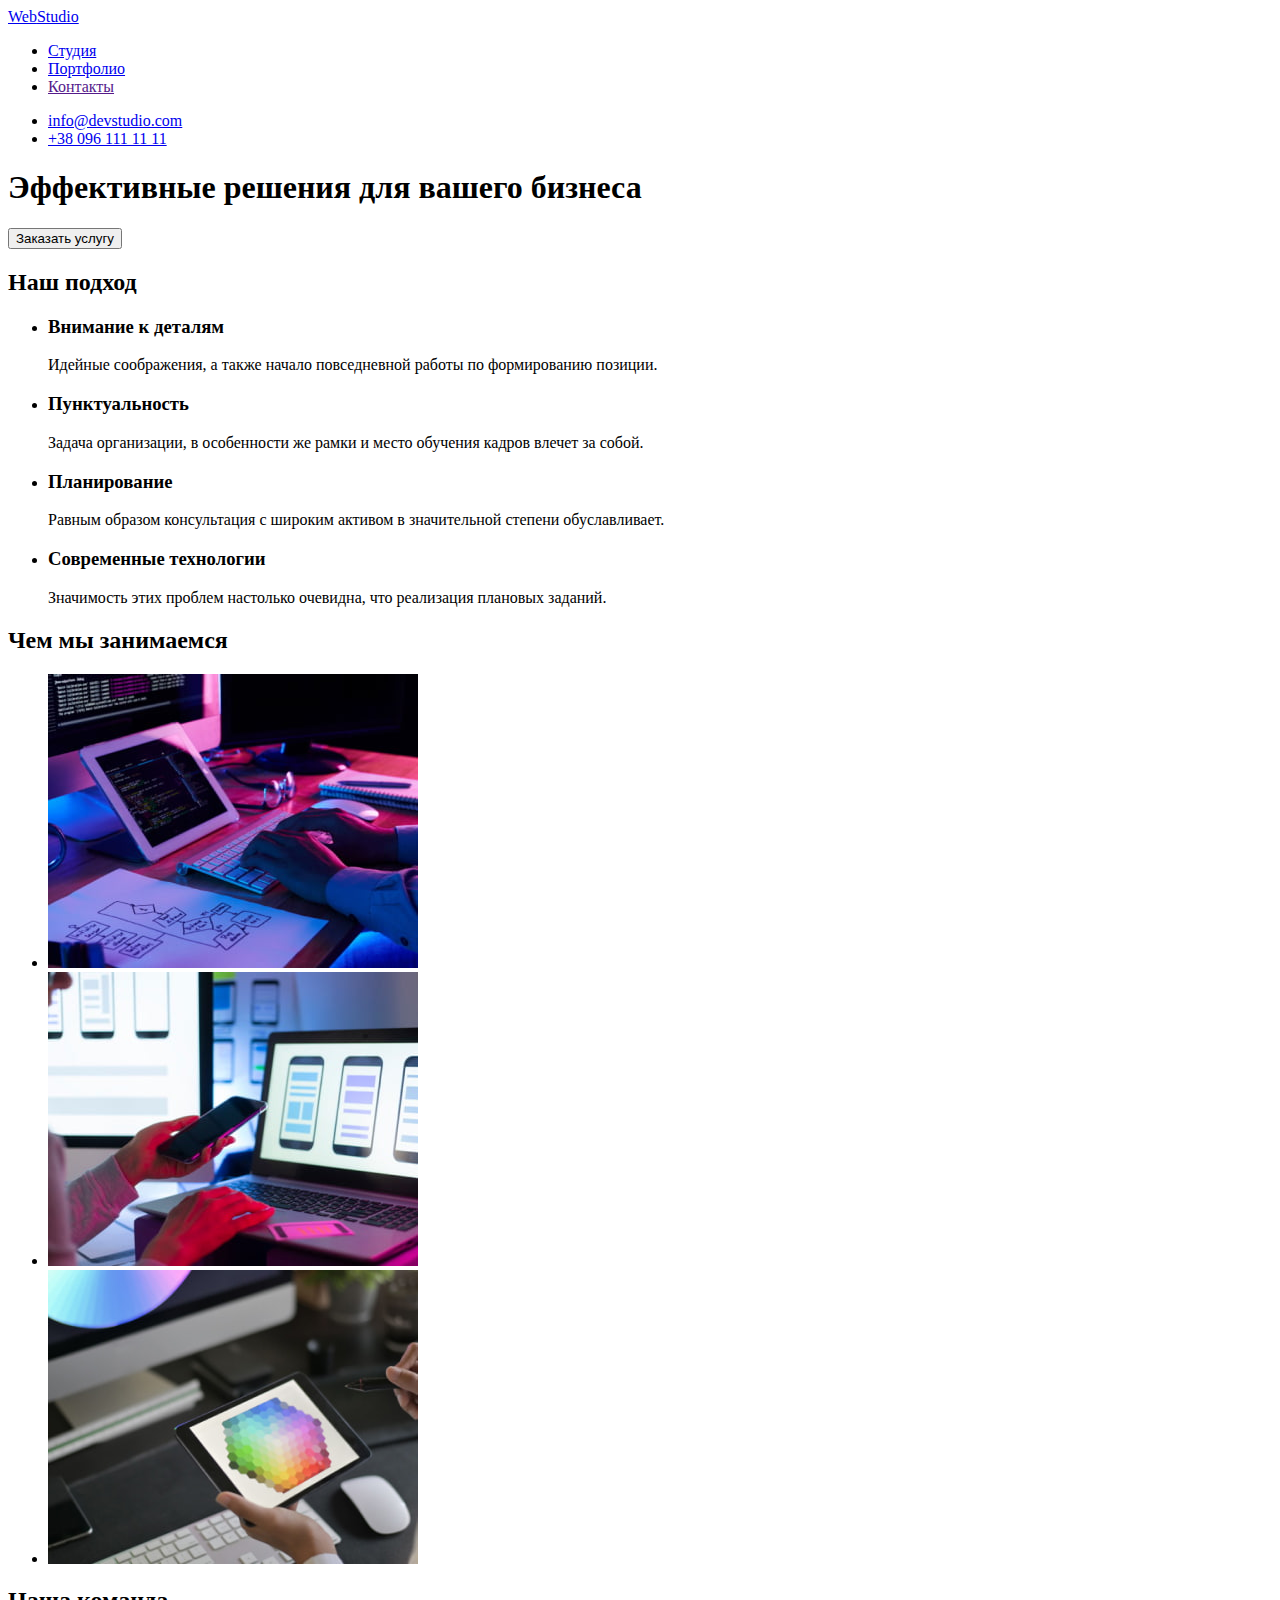
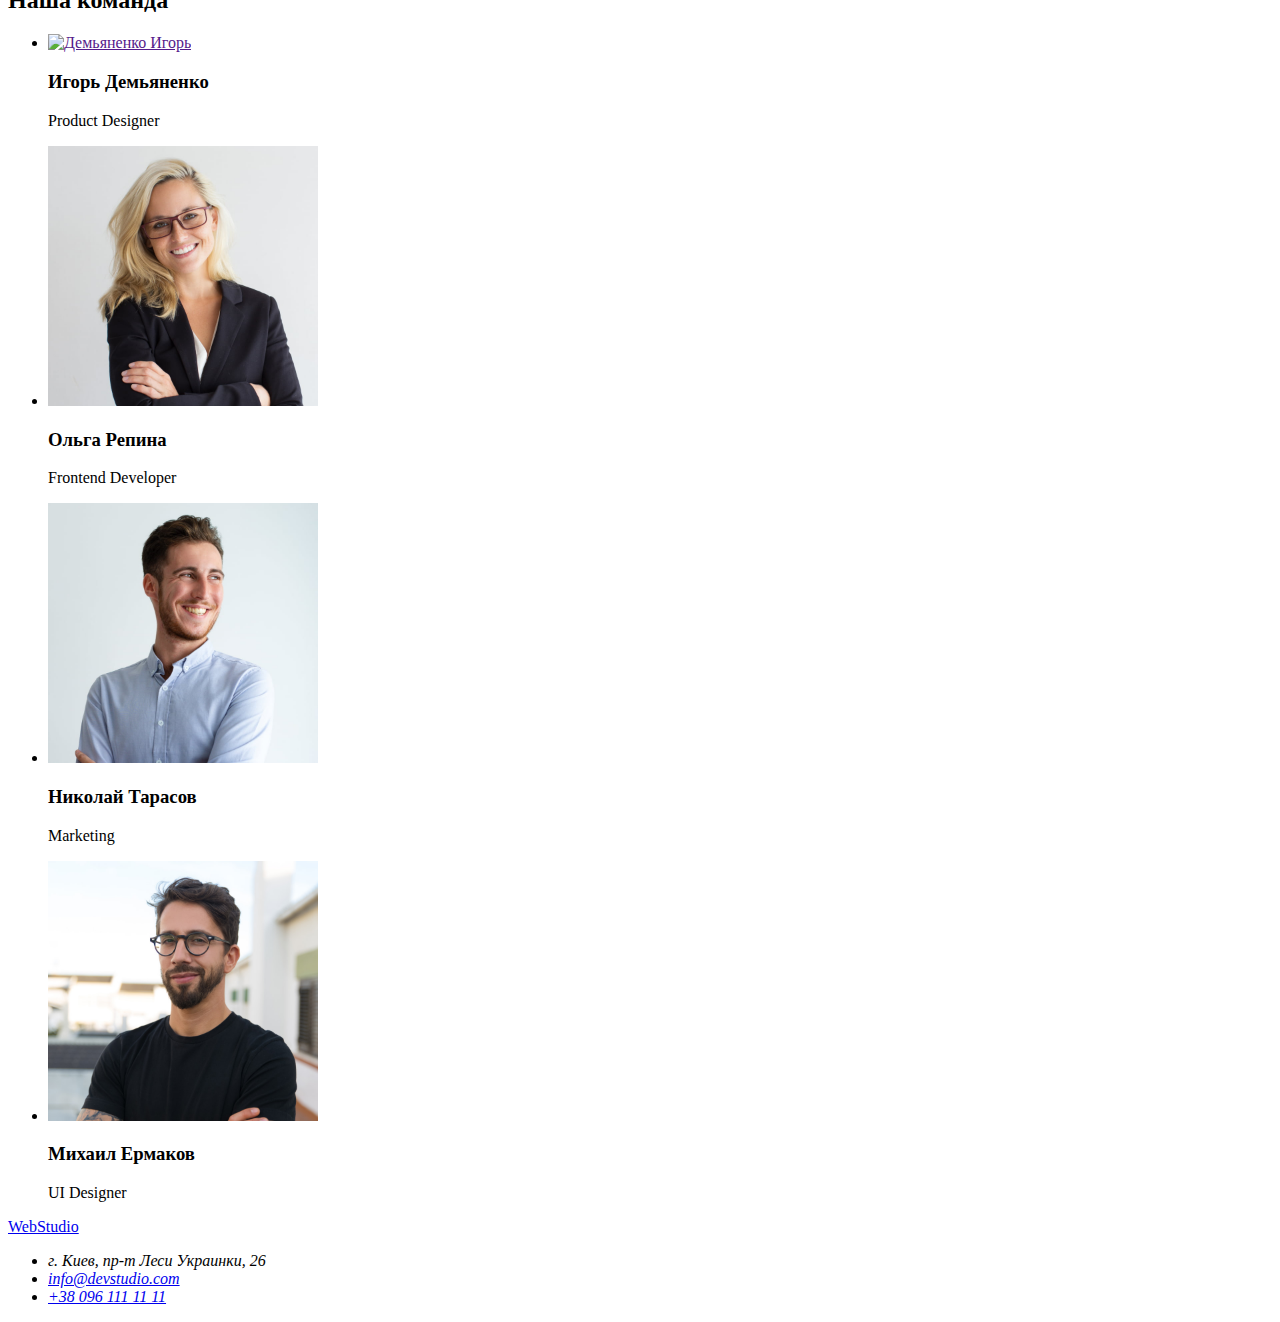
==== index.html @ b4dcca66 "markup portfolio.html" ====
<!DOCTYPE html>
<html lang="ru">

<head>
  <meta charset="UTF-8">
  <meta http-equiv="X-UA-Compatible" content="IE=edge">
  <meta name="viewport" content="width=device-width, initial-scale=1.0">
  <link rel="stylesheet" href="./css/styles.css">
  <link rel="preconnect" href="https://fonts.gstatic.com">
  <link href="https://fonts.googleapis.com/css2?family=Raleway:wght@700&family=Roboto:wght@400;500;700;900&display=swap"
    rel="stylesheet">
  <title>Document</title>
</head>

<body>
  <!-- website header -->
  <header>
    <a class="logo" href="./index.html"><span class="accent-logo-color">Web</span class="main-logo-color">Studio</a>
    <nav class="">
      <ul>
        <li><a href="./index.html">Студия</a></li>
        <li><a href="./portfolio.html">Портфолио</a></li>
        <li><a href="">Контакты</a></li>
      </ul>
    </nav>
    <ul>
      <li><a href="mailto:info@devstudio.com">info@devstudio.com</a></li>
      <li><a href="tel:+380961111111">+38 096 111 11 11</a></li>
    </ul>
  </header>

  <!-- Main content -->
  <main>

    <!-- Hero section -->
    <section>
      <h1>Эффективные решения для вашего бизнеса</h1>
      <button type="button">Заказать услугу</button>
    </section>

    <!-- How we do section -->
    <section>
      <h2>Наш подход</h2>
      <ul>
        <li>
          <h3>Внимание к деталям</h3>
          <p>Идейные соображения, а также начало повседневной работы по формированию позиции.</p>
        </li>
        <li>
          <h3>Пунктуальность</h3>
          <p>Задача организации, в особенности же рамки и место обучения кадров влечет за собой.</p>
        </li>
        <li>
          <h3>Планирование</h3>
          <p>Равным образом консультация с широким активом в значительной степени обуславливает.</p>
        </li>
        <li>
          <h3>Современные технологии</h3>
          <p>Значимость этих проблем настолько очевидна, что реализация плановых заданий.</p>
        </li>
      </ul>
    </section>

    <!-- what we do section -->
    <section>
      <h2>Чем мы занимаемся</h2>
      <ul>
        <li><a href=""><img src="./images/websites-development.jpg" alt="Разработка сайтов под ключ" width="370" height="294"></a></li>
        <li><a href=""><img src="./images/mobile-applications-development.jpg" alt="Разработка мобильных приложений"
              width="370" height="294"></a></li>
        <li><a href=""><img src="./images/projects-design.jpg" alt="Дизайн проектов" width="370" height="294"></a></li>
      </ul>
    </section>
    
    <!-- Our team section-->
    <section>
      <h2>Наша команда</h2>
      <ul>
        <li>
          <a href=""><img src="./images/team/" alt="Демьяненко Игорь" width="270" height="260"></a>
          <h3>Игорь Демьяненко</h3>
          <p>Product Designer</p>
        </li>
        <li>
          <a href=""><img src="./images/team/olha-repina.jpg" alt="Репина Ольга" width="270" height="260"></a>
          <h3>Ольга Репина</h3>
          <p>Frontend Developer</p>
        </li>
        <li>
          <a href=""><img src="./images/team/nikolay-tarasov.jpg" alt="Николай Тарасов" width="270" height="260"></a>
          <h3>Николай Тарасов</h3>
          <p>Marketing</p>
        </li>
        <li>
          <a href="">
            <img src="./images/team/mikhail-ermakov.jpg" alt="Ермаков Михаил" width="270" height="260">
          </a>
          <h3>Михаил Ермаков</h3>
          <p>UI Designer</p>
        </li>
      </ul>
    </section>
  </main>

  <!-- footer content -->
  <footer>
    <a href="/">WebStudio</a>
    <address>
      <ul>
        <li>г. Киев, пр-т Леси Украинки, 26</li>
        <li><a href="mailto:info@devstudio.com">info@devstudio.com</a></li>
        <li><a href="tel:+380961111111">+38 096 111 11 11</a></li>
      </ul>
    </address>
  </footer>

</body>

</html>
---- css/styles.css ----
/* 
пример хорошего цсс
.selector,
.selector-secondary,
.selector[type="text"] {
  padding: 15px;
  margin: 0 0 15px;
  background-color: rgba(0,0,0,.5);
  box-shadow: 0 1px 2px #ccc, inset 0 1px 0 #fff;
}
*/

/* 
Объявления логически связанных свойств должны быть сгруппированы в следующем порядке:

1. Позиционирование
2. Блочная модель
3. Типографика
4. Отображение
 */

:root {
  --primary-text-color: #212121;
  --hover-text-color: #2196f3;
  --hover-btn-color: #188ce8;
  --alternate-color: #ffffff;
  --contacts-header-color: #757575;
  --contacts-footer-color: rgba(255, 255, 255, 0.6);
  --filter-btn-color: #f5f4fa;
}
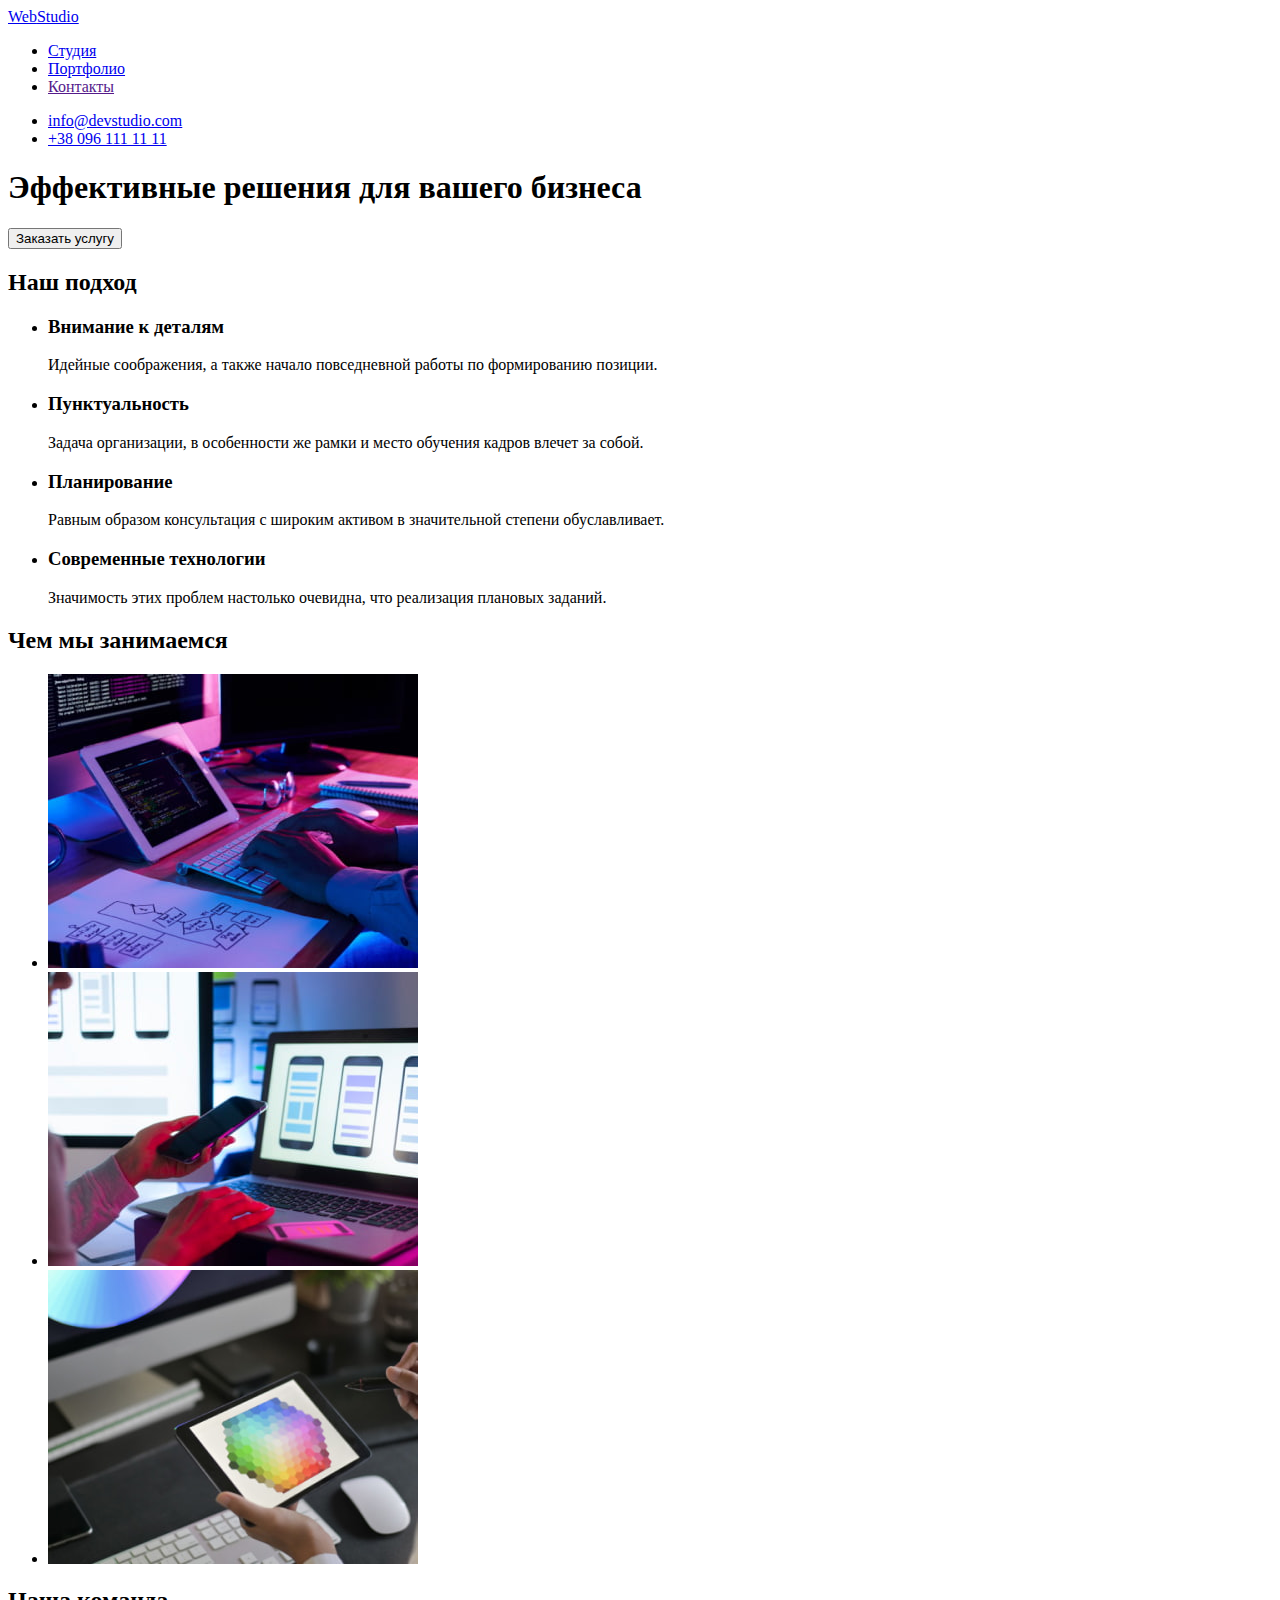
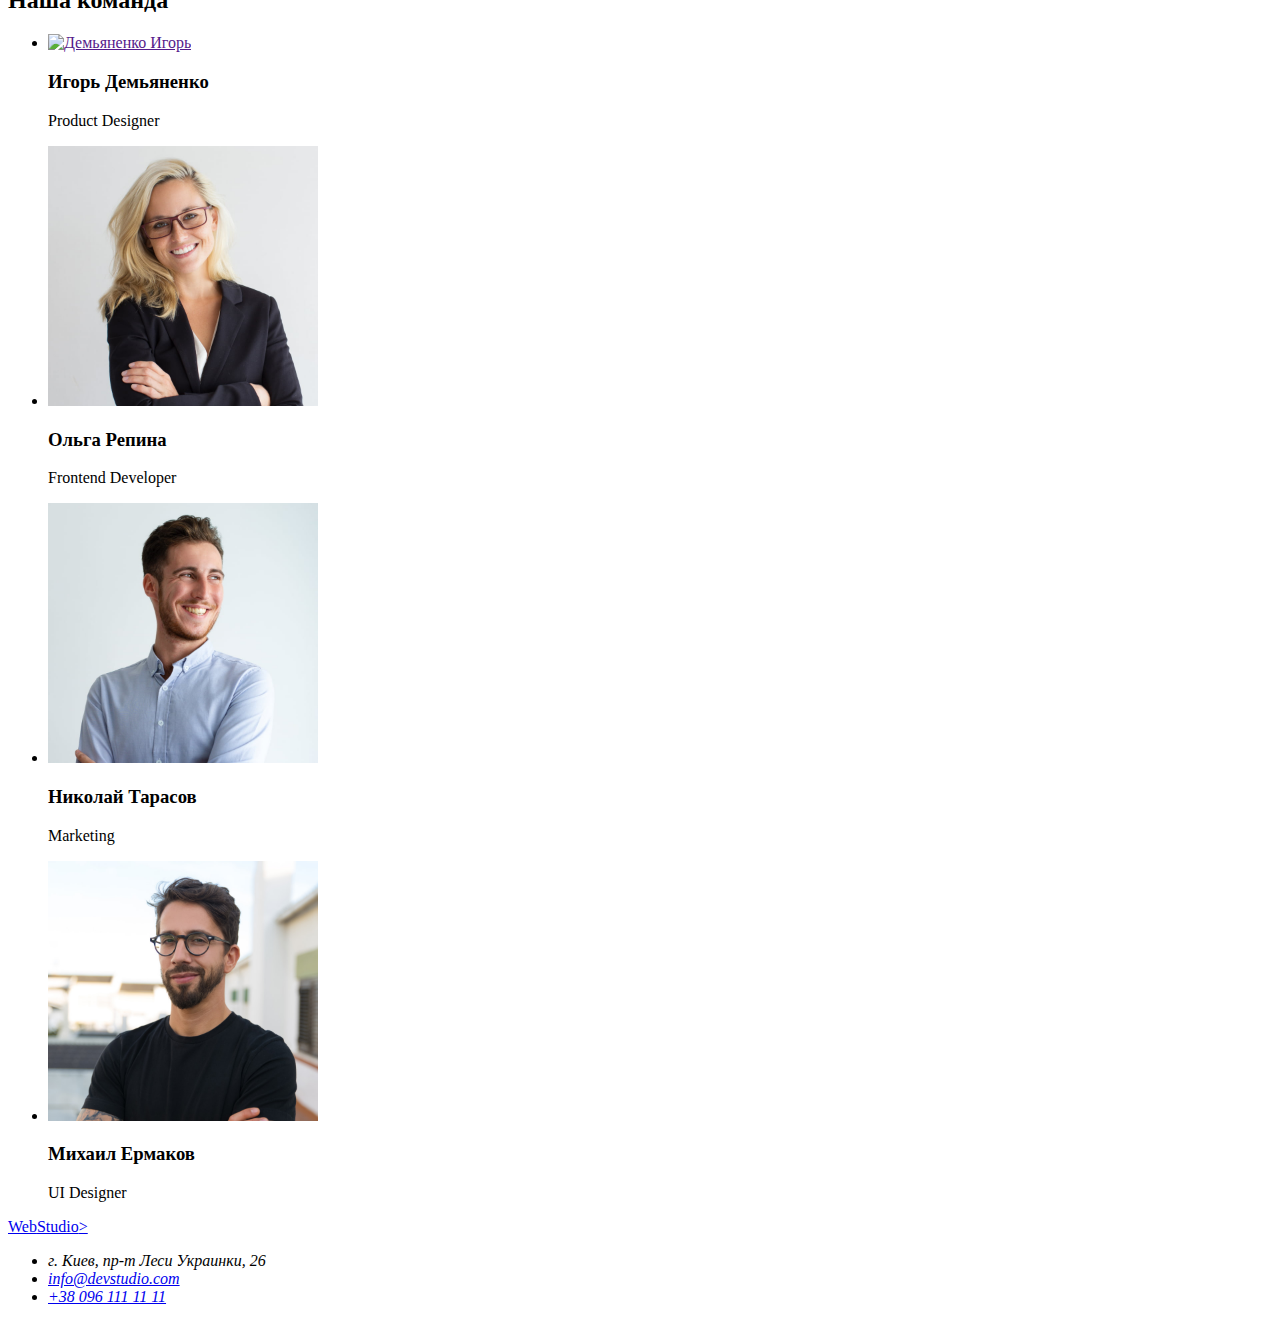
==== commit 167e21e7: "markup classes and create variables in styles.css" ====
--- a/index.html
+++ b/index.html
@@ -14,102 +14,124 @@
 
 <body>
   <!-- website header -->
-  <header>
-    <a class="logo" href="./index.html"><span class="accent-logo-color">Web</span class="main-logo-color">Studio</a>
-    <nav class="">
-      <ul>
-        <li><a href="./index.html">Студия</a></li>
-        <li><a href="./portfolio.html">Портфолио</a></li>
-        <li><a href="">Контакты</a></li>
+  <header class="page-header">
+    <a class="logo" href="./index.html"><span class="accent-logo-color">Web</span><span class="main-logo-color">Studio</span></a>
+    <nav class="navigation">
+      <ul class="nav-list">
+        <li class="nav-list-item"><a class="nav-list-link" href="./index.html">Студия</a></li>
+        <li class="nav-list-item"><a class="nav-list-link" href="./portfolio.html">Портфолио</a></li>
+        <li class="nav-list-item"><a class="nav-list-link" href="">Контакты</a></li>
       </ul>
     </nav>
-    <ul>
-      <li><a href="mailto:info@devstudio.com">info@devstudio.com</a></li>
-      <li><a href="tel:+380961111111">+38 096 111 11 11</a></li>
+    <ul class="page-header-contacts-list">
+      <li class="page-header-contacts-item">
+        <a class="page-header-contacts-link" href="mailto:info@devstudio.com">info@devstudio.com</a>
+      </li>
+      <li class="page-header-contacts-item">
+        <a class="page-header-contacts-link" href="tel:+380961111111">+38 096 111 11 11</a>
+      </li>
     </ul>
   </header>
 
   <!-- Main content -->
-  <main>
+  <main class="main-content">
 
     <!-- Hero section -->
-    <section>
-      <h1>Эффективные решения для вашего бизнеса</h1>
-      <button type="button">Заказать услугу</button>
+    <section class="hero-section">
+      <h1 class="hero-title">Эффективные решения для вашего бизнеса</h1>
+      <button class="hero-modal-btn" type="button">Заказать услугу</button>
     </section>
 
     <!-- How we do section -->
-    <section>
-      <h2>Наш подход</h2>
-      <ul>
-        <li>
-          <h3>Внимание к деталям</h3>
-          <p>Идейные соображения, а также начало повседневной работы по формированию позиции.</p>
+    <section class="benefits">
+      <h2 class="benefits-title">Наш подход</h2>
+      <ul class="benefits-list">
+        <li class="benefits-list-item">
+          <h3 class="benefits-list-item-title">Внимание к деталям</h3>
+          <p class="benefits-list-item-description">Идейные соображения, а также начало повседневной работы по формированию позиции.</p>
         </li>
-        <li>
-          <h3>Пунктуальность</h3>
-          <p>Задача организации, в особенности же рамки и место обучения кадров влечет за собой.</p>
+        <li class="benefits-list-item">
+          <h3 class="benefits-list-item-title">Пунктуальность</h3>
+          <p class="benefits-list-item-description">Задача организации, в особенности же рамки и место обучения кадров влечет за собой.</p>
         </li>
-        <li>
-          <h3>Планирование</h3>
-          <p>Равным образом консультация с широким активом в значительной степени обуславливает.</p>
+        <li class="benefits-list-item">
+          <h3 class="benefits-list-item-title">Планирование</h3>
+          <p class="benefits-list-item-description">Равным образом консультация с широким активом в значительной степени обуславливает.</p>
         </li>
-        <li>
-          <h3>Современные технологии</h3>
-          <p>Значимость этих проблем настолько очевидна, что реализация плановых заданий.</p>
+        <li class="benefits-list-item">
+          <h3 class="benefits-list-item-title">Современные технологии</h3>
+          <p class="benefits-list-item-description">Значимость этих проблем настолько очевидна, что реализация плановых заданий.</p>
         </li>
       </ul>
     </section>
 
     <!-- what we do section -->
-    <section>
-      <h2>Чем мы занимаемся</h2>
-      <ul>
-        <li><a href=""><img src="./images/websites-development.jpg" alt="Разработка сайтов под ключ" width="370" height="294"></a></li>
-        <li><a href=""><img src="./images/mobile-applications-development.jpg" alt="Разработка мобильных приложений"
-              width="370" height="294"></a></li>
-        <li><a href=""><img src="./images/projects-design.jpg" alt="Дизайн проектов" width="370" height="294"></a></li>
+    <section class="servises-section">
+      <h2 class="sevises-title">Чем мы занимаемся</h2>
+      <ul class="servises-list">
+        <li class="servises-list-item">
+          <a class="servises-list-link" href="">
+            <img class="servises-list-item-img" src="./images/websites-development.jpg" 
+              alt="Разработка сайтов под ключ" width="370" height="294">
+          </a>
+        </li>
+        <li class="servises-list-item">
+          <a class="servises-list-link" href="">
+            <img class="servises-list-item-img" src="./images/mobile-applications-development.jpg" 
+              alt="Разработка мобильных приложений" width="370" height="294">
+          </a>
+        </li>
+        <li class="servises-list-item">
+          <a class="servises-list-link" href="">
+            <img class="servises-list-item-img" src="./images/projects-design.jpg" 
+              alt="Дизайн проектов" width="370" height="294"></a></li>
       </ul>
     </section>
     
     <!-- Our team section-->
-    <section>
-      <h2>Наша команда</h2>
-      <ul>
-        <li>
-          <a href=""><img src="./images/team/" alt="Демьяненко Игорь" width="270" height="260"></a>
-          <h3>Игорь Демьяненко</h3>
-          <p>Product Designer</p>
+    <section class="team-section">
+      <h2 class="team-title">Наша команда</h2>
+      <ul class="team-list">
+        <li class="team-list-item">
+          <a  class="team-list-item-link" href="">
+            <img class="team-list-item-img" src="./images/team/" alt="Демьяненко Игорь" width="270" height="260">
+          </a>
+          <h3 class="team-list-item-name">Игорь Демьяненко</h3>
+          <p class="team-list-item-work-position">Product Designer</p>
         </li>
-        <li>
-          <a href=""><img src="./images/team/olha-repina.jpg" alt="Репина Ольга" width="270" height="260"></a>
-          <h3>Ольга Репина</h3>
-          <p>Frontend Developer</p>
+        <li class="team-list-item">
+          <a  class="team-list-item-link" href="">
+            <img class="team-list-item-img" src="./images/team/olha-repina.jpg" alt="Репина Ольга" width="270" height="260">
+          </a>
+          <h3 class="team-list-item-name">Ольга Репина</h3>
+          <p class="team-list-item-work-position">Frontend Developer</p>
         </li>
-        <li>
-          <a href=""><img src="./images/team/nikolay-tarasov.jpg" alt="Николай Тарасов" width="270" height="260"></a>
-          <h3>Николай Тарасов</h3>
-          <p>Marketing</p>
+        <li class="team-list-item">
+          <a  class="team-list-item-link" href="">
+            <img class="team-list-item-img" src="./images/team/nikolay-tarasov.jpg" alt="Николай Тарасов" width="270" height="260">
+          </a>
+          <h3 class="team-list-item-name">Николай Тарасов</h3>
+          <p class="team-list-item-work-position">Marketing</p>
         </li>
-        <li>
-          <a href="">
-            <img src="./images/team/mikhail-ermakov.jpg" alt="Ермаков Михаил" width="270" height="260">
+        <li class="team-list-item">
+          <a  class="team-list-item-link" href="">
+            <img class="team-list-item-img" src="./images/team/mikhail-ermakov.jpg" alt="Ермаков Михаил" width="270" height="260">
           </a>
-          <h3>Михаил Ермаков</h3>
-          <p>UI Designer</p>
+          <h3 class="team-list-item-name">Михаил Ермаков</h3>
+          <p class="team-list-item-work-position">UI Designer</p>
         </li>
       </ul>
     </section>
   </main>
 
   <!-- footer content -->
-  <footer>
-    <a href="/">WebStudio</a>
-    <address>
-      <ul>
-        <li>г. Киев, пр-т Леси Украинки, 26</li>
-        <li><a href="mailto:info@devstudio.com">info@devstudio.com</a></li>
-        <li><a href="tel:+380961111111">+38 096 111 11 11</a></li>
+  <footer class="page-footer-section">
+    <a class="logo" href="./index.html"><span class="accent-logo-color">Web</span><span class="alternate-logo-color">Studio</span>></a>
+    <address class="page-footer-contacts">
+      <ul class="page-footer-contacts-list">
+        <li class="page-footer-contacts-list-item">г. Киев, пр-т Леси Украинки, 26</li>
+        <li class="page-footer-contacts-list-item"><a class="page-footer-contacts-list-link" href="mailto:info@devstudio.com">info@devstudio.com</a></li>
+        <li class="page-footer-contacts-list-item"><a class="page-footer-contacts-list-link" href="tel:+380961111111">+38 096 111 11 11</a></li>
       </ul>
     </address>
   </footer>
--- a/css/styles.css
+++ b/css/styles.css
@@ -20,11 +20,15 @@
  */
 
 :root {
-  --primary-text-color: #212121;
-  --hover-text-color: #2196f3;
-  --hover-btn-color: #188ce8;
-  --alternate-color: #ffffff;
-  --contacts-header-color: #757575;
-  --contacts-footer-color: rgba(255, 255, 255, 0.6);
+  --primary-text-color: #757575;
+  --titles-text-color: #212121;
+  --main-logo-color: #000000;
+  --alternate-logo-color: #ffffff;
+  --accent-logo-color: #2196f3;
+  --hover-modal-btn-color: #188ce8;
+  --footer-contacts-color: rgba(255, 255, 255, 0.6);
   --filter-btn-color: #f5f4fa;
 }
+
+body {
+}
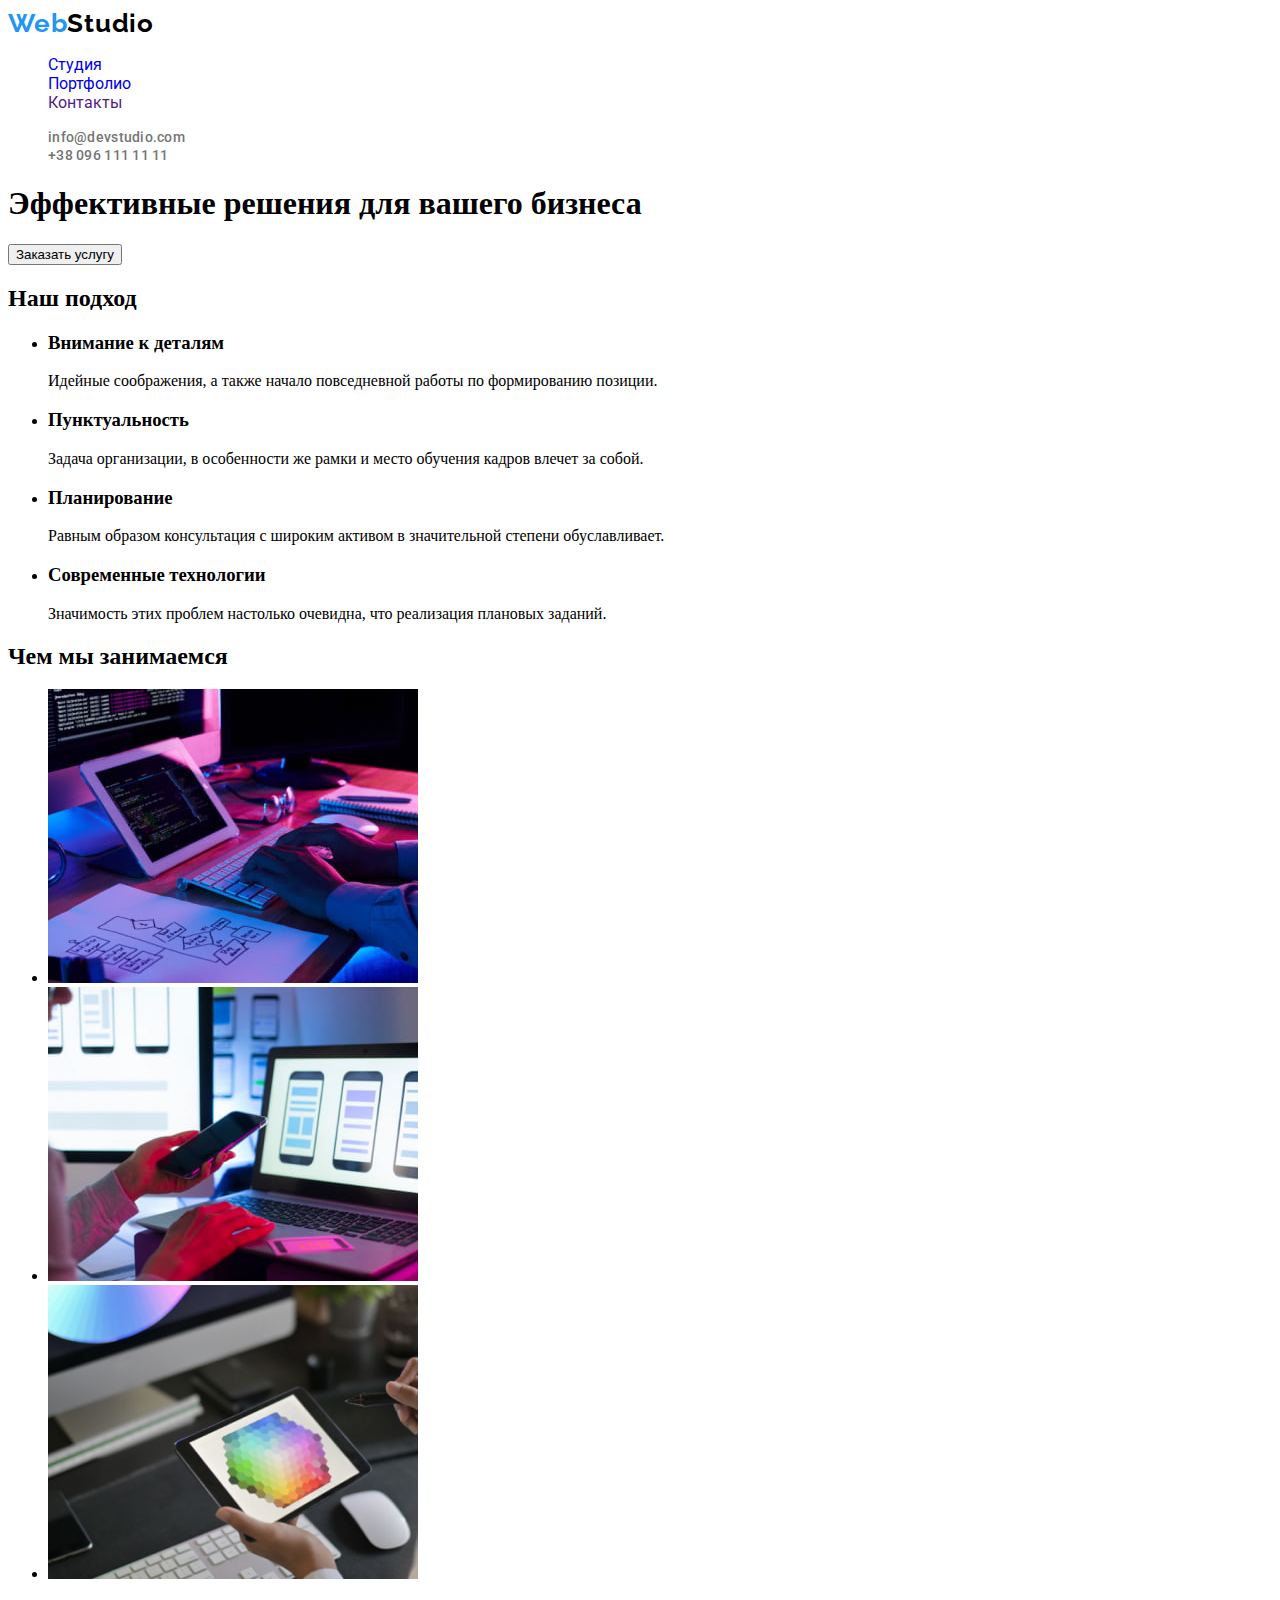
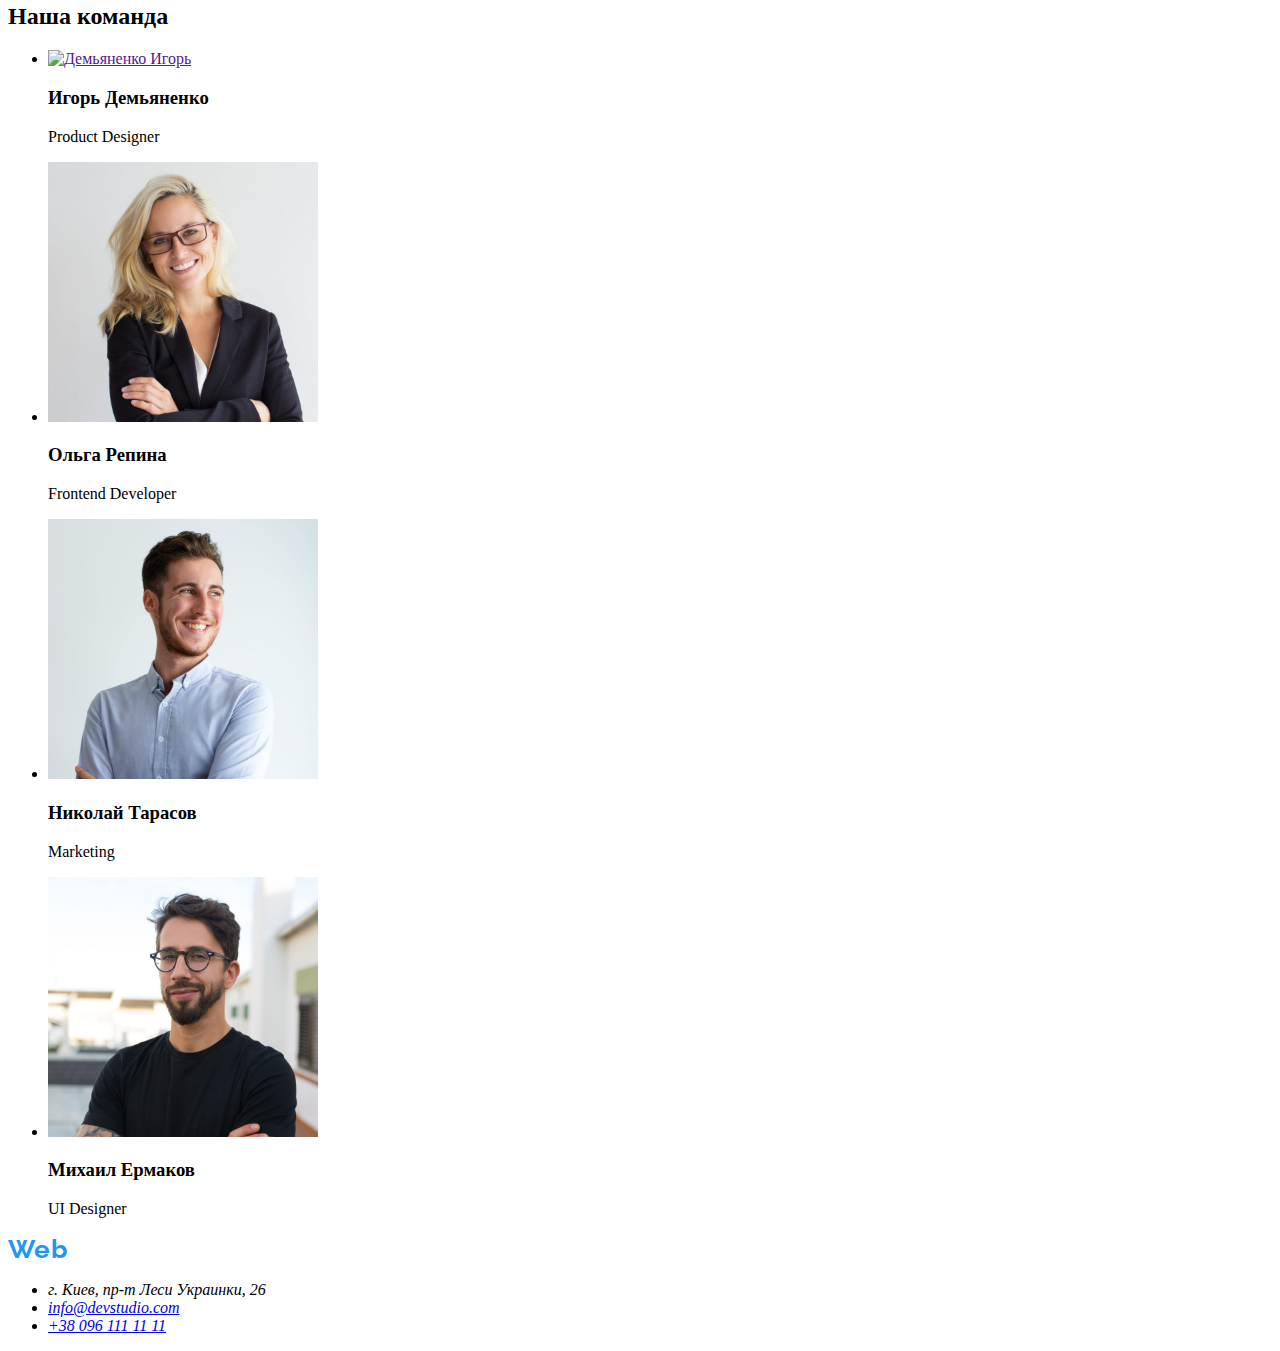
==== commit 4a48744a: "markup styles logo and navigation" ====
--- a/index.html
+++ b/index.html
@@ -15,20 +15,20 @@
 <body>
   <!-- website header -->
   <header class="page-header">
-    <a class="logo" href="./index.html"><span class="accent-logo-color">Web</span><span class="main-logo-color">Studio</span></a>
+    <a class="logo link" href="./index.html"><span class="accent-logo-color">Web</span><span class="main-logo-color">Studio</span></a>
     <nav class="navigation">
-      <ul class="nav-list">
-        <li class="nav-list-item"><a class="nav-list-link" href="./index.html">Студия</a></li>
-        <li class="nav-list-item"><a class="nav-list-link" href="./portfolio.html">Портфолио</a></li>
-        <li class="nav-list-item"><a class="nav-list-link" href="">Контакты</a></li>
+      <ul class="nav-list list">
+        <li class="nav-list-item"><a class="nav-list-link link" href="./index.html">Студия</a></li>
+        <li class="nav-list-item"><a class="nav-list-link link" href="./portfolio.html">Портфолио</a></li>
+        <li class="nav-list-item"><a class="nav-list-link link" href="">Контакты</a></li>
       </ul>
     </nav>
-    <ul class="page-header-contacts-list">
+    <ul class="page-header-contacts-list list">
       <li class="page-header-contacts-item">
-        <a class="page-header-contacts-link" href="mailto:info@devstudio.com">info@devstudio.com</a>
+        <a class="page-header-contacts-link link" href="mailto:info@devstudio.com">info@devstudio.com</a>
       </li>
       <li class="page-header-contacts-item">
-        <a class="page-header-contacts-link" href="tel:+380961111111">+38 096 111 11 11</a>
+        <a class="page-header-contacts-link link" href="tel:+380961111111">+38 096 111 11 11</a>
       </li>
     </ul>
   </header>
@@ -126,7 +126,7 @@
 
   <!-- footer content -->
   <footer class="page-footer-section">
-    <a class="logo" href="./index.html"><span class="accent-logo-color">Web</span><span class="alternate-logo-color">Studio</span>></a>
+    <a class="logo link" href="./index.html"><span class="accent-logo-color">Web</span><span class="alternate-logo-color">Studio</span></a>
     <address class="page-footer-contacts">
       <ul class="page-footer-contacts-list">
         <li class="page-footer-contacts-list-item">г. Киев, пр-т Леси Украинки, 26</li>
--- a/css/styles.css
+++ b/css/styles.css
@@ -28,7 +28,76 @@
   --hover-modal-btn-color: #188ce8;
   --footer-contacts-color: rgba(255, 255, 255, 0.6);
   --filter-btn-color: #f5f4fa;
+  --logo-font-family: 'Raleway', 'Arial', 'Helvetica', sans-serif;
+  --main-font-family: 'Roboto', 'Arial', 'Helvetica', sans-serif;
+  --
 }
 
 body {
+  --main-font-family: 'Roboto', 'Arial', 'Helvetica', sans-serif;
 }
+
+.link {
+  text-decoration: none;
+  font-family: var(--main-font-family);
+}
+
+.list {
+  list-style: none;
+}
+
+/* ------------------------- LOGO ------------------------- */
+
+.logo {
+font-family: var(--logo-font-family);
+font-weight: 700;
+font-size: 26px;
+line-height: 1.19;
+letter-spacing: 0.03em;
+}
+
+.accent-logo-color {
+  color: var(--accent-logo-color);
+}
+
+.main-logo-color {
+  color: var(--main-logo-color);
+}
+
+.alternate-logo-color {
+  color: var(--alternate-logo-color);
+}
+
+/* ------------------------- END LOGO ------------------------- */
+
+/* ------------------------- NAVIGATION ------------------------- */
+
+.nav-list-link, {
+  font-weight: 500;
+  font-size: 14px;
+  line-height: 1.14;
+  letter-spacing: 0.02em;
+  color: var(--titles-text-color);
+}
+
+.page-header-contacts-link {
+  font-weight: 500;
+  font-size: 14px;
+  line-height: 1.14;
+  letter-spacing: 0.02em;
+  color: var(--primary-text-color);
+}
+
+.nav-list-link:hover,
+.nav-list-link:focus,
+.page-header-contacts-link:hover,
+.page-header-contacts-link:focus {
+  color: var(--accent-logo-color)
+}
+
+
+/* ------------------------- END NAVIGATION ------------------------- */
+
+/* ------------------------- HERO ------------------------- */
+
+/* ------------------------- END HERO ------------------------- */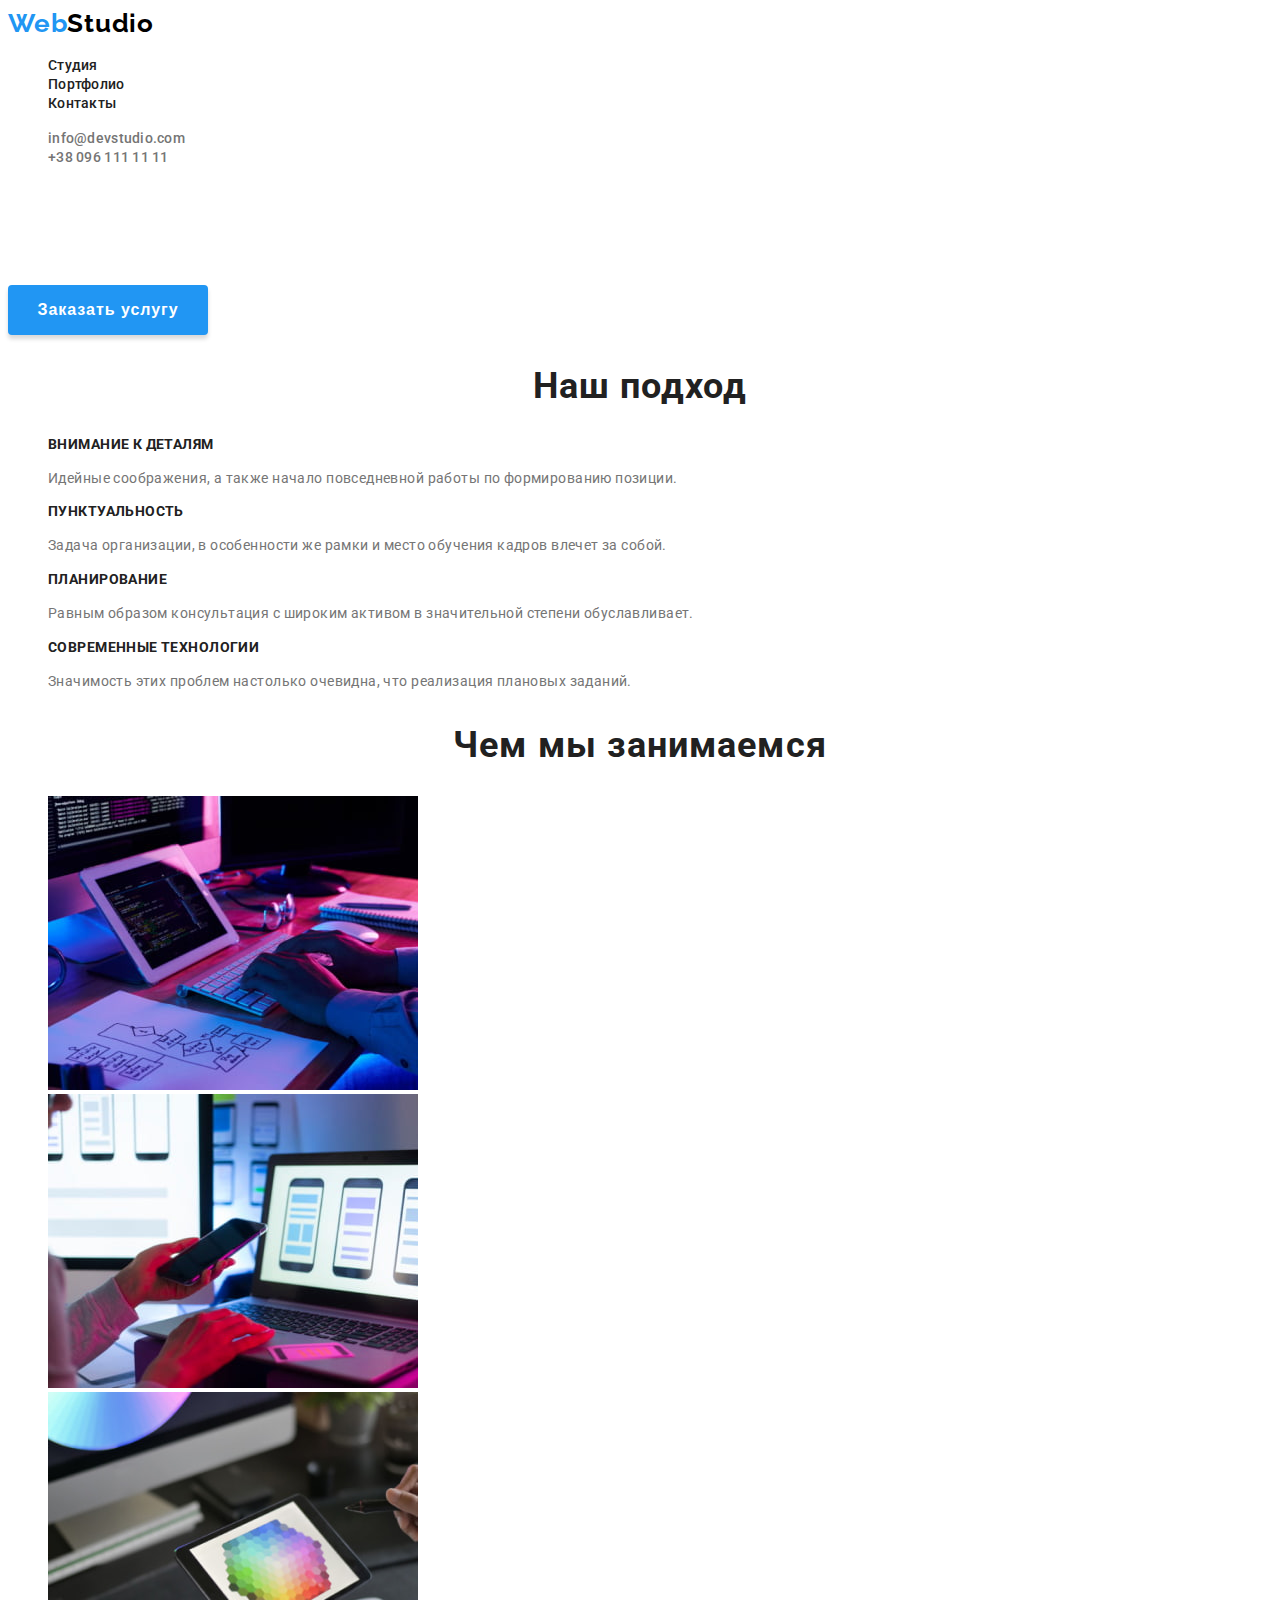
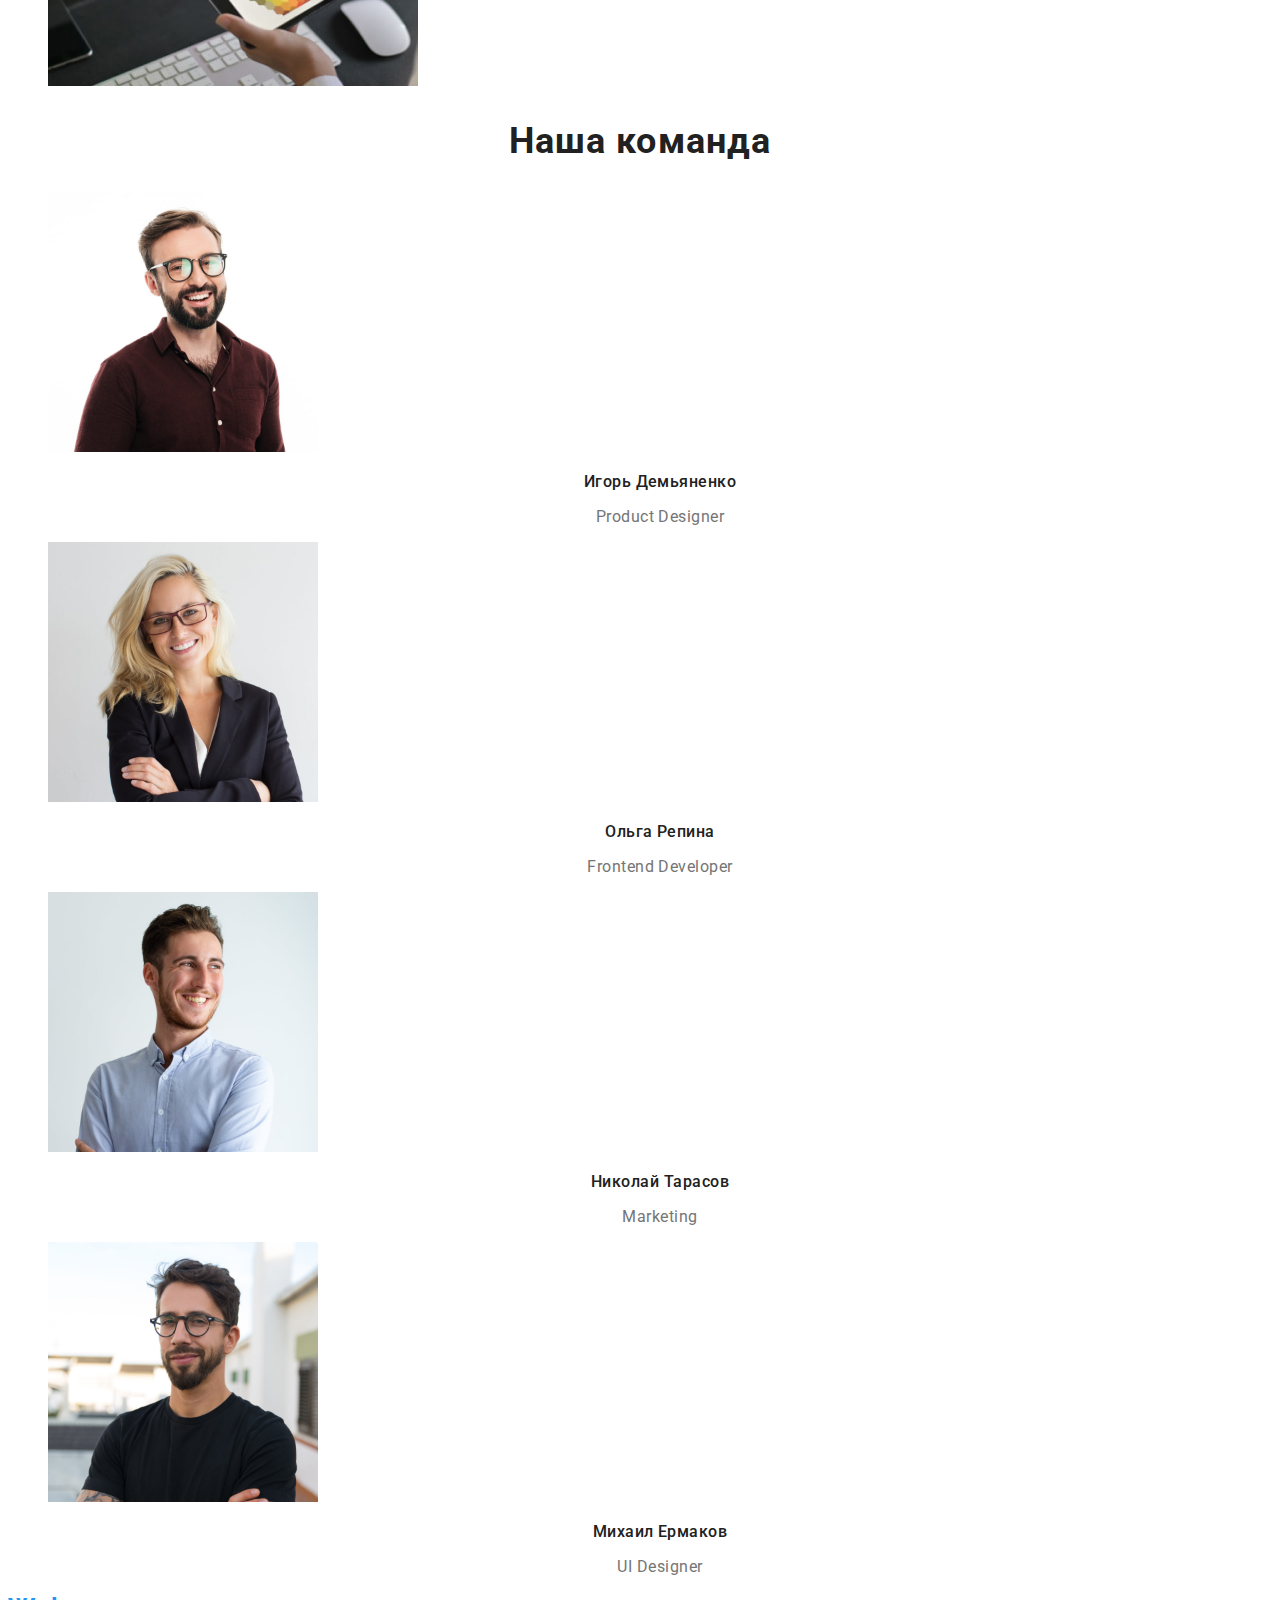
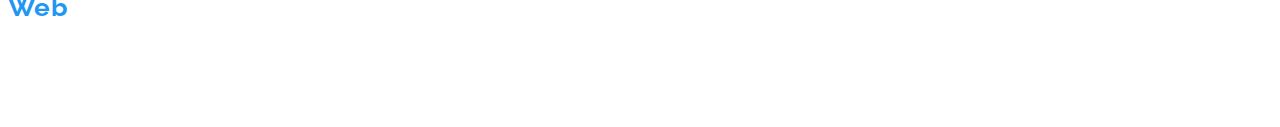
==== commit 76f8359e: "markup styles for index.html with no optimization" ====
--- a/index.html
+++ b/index.html
@@ -39,13 +39,13 @@
     <!-- Hero section -->
     <section class="hero-section">
       <h1 class="hero-title">Эффективные решения для вашего бизнеса</h1>
-      <button class="hero-modal-btn" type="button">Заказать услугу</button>
+      <button class="modal-btn" type="button">Заказать услугу</button>
     </section>
 
     <!-- How we do section -->
     <section class="benefits">
       <h2 class="benefits-title">Наш подход</h2>
-      <ul class="benefits-list">
+      <ul class="benefits-list list">
         <li class="benefits-list-item">
           <h3 class="benefits-list-item-title">Внимание к деталям</h3>
           <p class="benefits-list-item-description">Идейные соображения, а также начало повседневной работы по формированию позиции.</p>
@@ -68,7 +68,7 @@
     <!-- what we do section -->
     <section class="servises-section">
       <h2 class="sevises-title">Чем мы занимаемся</h2>
-      <ul class="servises-list">
+      <ul class="servises-list list">
         <li class="servises-list-item">
           <a class="servises-list-link" href="">
             <img class="servises-list-item-img" src="./images/websites-development.jpg" 
@@ -91,34 +91,34 @@
     <!-- Our team section-->
     <section class="team-section">
       <h2 class="team-title">Наша команда</h2>
-      <ul class="team-list">
+      <ul class="team-list list">
         <li class="team-list-item">
-          <a  class="team-list-item-link" href="">
-            <img class="team-list-item-img" src="./images/team/" alt="Демьяненко Игорь" width="270" height="260">
+          <a class="team-list-item-link link" href="">
+            <img class="team-list-item-img" src="./images/team/ihor-demyanenko.jpg" alt="Демьяненко Игорь" width="270" height="260">
+            <h3 class="team-list-item-name">Игорь Демьяненко</h3>
+            <p class="team-list-item-work-position">Product Designer</p>
           </a>
-          <h3 class="team-list-item-name">Игорь Демьяненко</h3>
-          <p class="team-list-item-work-position">Product Designer</p>
         </li>
         <li class="team-list-item">
-          <a  class="team-list-item-link" href="">
+          <a class="team-list-item-link link" href="">
             <img class="team-list-item-img" src="./images/team/olha-repina.jpg" alt="Репина Ольга" width="270" height="260">
+            <h3 class="team-list-item-name">Ольга Репина</h3>
+            <p class="team-list-item-work-position">Frontend Developer</p>
           </a>
-          <h3 class="team-list-item-name">Ольга Репина</h3>
-          <p class="team-list-item-work-position">Frontend Developer</p>
         </li>
         <li class="team-list-item">
-          <a  class="team-list-item-link" href="">
+          <a class="team-list-item-link link" href="">
             <img class="team-list-item-img" src="./images/team/nikolay-tarasov.jpg" alt="Николай Тарасов" width="270" height="260">
+            <h3 class="team-list-item-name">Николай Тарасов</h3>
+            <p class="team-list-item-work-position">Marketing</p>
           </a>
-          <h3 class="team-list-item-name">Николай Тарасов</h3>
-          <p class="team-list-item-work-position">Marketing</p>
         </li>
         <li class="team-list-item">
-          <a  class="team-list-item-link" href="">
+          <a class="team-list-item-link link" href="">
             <img class="team-list-item-img" src="./images/team/mikhail-ermakov.jpg" alt="Ермаков Михаил" width="270" height="260">
+            <h3 class="team-list-item-name">Михаил Ермаков</h3>
+            <p class="team-list-item-work-position">UI Designer</p>
           </a>
-          <h3 class="team-list-item-name">Михаил Ермаков</h3>
-          <p class="team-list-item-work-position">UI Designer</p>
         </li>
       </ul>
     </section>
@@ -128,10 +128,10 @@
   <footer class="page-footer-section">
     <a class="logo link" href="./index.html"><span class="accent-logo-color">Web</span><span class="alternate-logo-color">Studio</span></a>
     <address class="page-footer-contacts">
-      <ul class="page-footer-contacts-list">
+      <ul class="page-footer-contacts-list list">
         <li class="page-footer-contacts-list-item">г. Киев, пр-т Леси Украинки, 26</li>
-        <li class="page-footer-contacts-list-item"><a class="page-footer-contacts-list-link" href="mailto:info@devstudio.com">info@devstudio.com</a></li>
-        <li class="page-footer-contacts-list-item"><a class="page-footer-contacts-list-link" href="tel:+380961111111">+38 096 111 11 11</a></li>
+        <li class="page-footer-contacts-list-item"><a class="page-footer-contacts-list-link link" href="mailto:info@devstudio.com">info@devstudio.com</a></li>
+        <li class="page-footer-contacts-list-item"><a class="page-footer-contacts-list-link link" href="tel:+380961111111">+38 096 111 11 11</a></li>
       </ul>
     </address>
   </footer>
--- a/css/styles.css
+++ b/css/styles.css
@@ -30,30 +30,33 @@
   --filter-btn-color: #f5f4fa;
   --logo-font-family: 'Raleway', 'Arial', 'Helvetica', sans-serif;
   --main-font-family: 'Roboto', 'Arial', 'Helvetica', sans-serif;
-  --
 }
 
 body {
-  --main-font-family: 'Roboto', 'Arial', 'Helvetica', sans-serif;
+  font-family: var(--main-font-family);
+  color: var(--primary-text-color);
 }
 
 .link {
   text-decoration: none;
-  font-family: var(--main-font-family);
+  color: inherit;
 }
 
 .list {
   list-style: none;
 }
 
+
+/* ------------------------- COMPONENTS ------------------------- */
+
 /* ------------------------- LOGO ------------------------- */
 
 .logo {
-font-family: var(--logo-font-family);
-font-weight: 700;
-font-size: 26px;
-line-height: 1.19;
-letter-spacing: 0.03em;
+  font-family: var(--logo-font-family);
+  font-weight: 700;
+  font-size: 26px;
+  line-height: 1.19;
+  letter-spacing: 0.03em;
 }
 
 .accent-logo-color {
@@ -70,9 +73,43 @@
 
 /* ------------------------- END LOGO ------------------------- */
 
+/* ------------------------- BUTTON ------------------------- */
+
+.modal-btn {
+  font-weight: 700;
+  font-size: 16px;
+  line-height: 1.88;
+  text-align: center;
+  letter-spacing: 0.06em;
+  color: var(--alternate-logo-color);
+  background-color: var(--accent-logo-color);
+  width: 200px;
+  height: 50px;
+  border: none;
+  border-radius: 4px;
+  box-shadow: 0px 4px 4px rgba(0, 0, 0, 0.15);
+}
+
+.modal-btn:hover,
+.modal-btn:focus {
+  background-color: var(--hover-modal-btn-color);
+}
+
+/* ------------------------- END BUTTON ------------------------- */
+
+/* ------------------------- TITLES ------------------------- */
+
+
+
+/* ------------------------- END TITLES ------------------------- */
+
+
+/* ------------------------- END COMPONENTS ------------------------- */
+
+
 /* ------------------------- NAVIGATION ------------------------- */
 
-.nav-list-link, {
+.nav-list-link {
   font-weight: 500;
   font-size: 14px;
   line-height: 1.14;
@@ -85,19 +122,107 @@
   font-size: 14px;
   line-height: 1.14;
   letter-spacing: 0.02em;
-  color: var(--primary-text-color);
 }
 
 .nav-list-link:hover,
 .nav-list-link:focus,
 .page-header-contacts-link:hover,
 .page-header-contacts-link:focus {
-  color: var(--accent-logo-color)
-}
-
+  color: var(--accent-logo-color);
+}
 
 /* ------------------------- END NAVIGATION ------------------------- */
 
 /* ------------------------- HERO ------------------------- */
 
-/* ------------------------- END HERO ------------------------- */+.hero-title {
+  font-weight: 900;
+  font-size: 44px;
+  line-height: 1.36;
+  text-align: center;
+  letter-spacing: 0.06em;
+  text-transform: uppercase;
+  color: var(--alternate-logo-color);
+}
+
+
+/* ------------------------- END HERO ------------------------- */
+
+/* ------------------------- BENEFITS ------------------------- */
+
+.benefits-title,
+.sevises-title,
+.team-title {
+  font-size: 36px;
+  line-height: 1.17;
+  text-align: center;
+  letter-spacing: 0.03em;
+  color: var(--titles-text-color);
+}
+
+.benefits-list-item-title {
+  font-size: 14px;
+  line-height: 1.14;
+  letter-spacing: 0.03em;
+  text-transform: uppercase;
+  color: var(--titles-text-color);
+}
+
+.benefits-list-item-description {
+  font-size: 14px;
+  line-height: 1.71;
+  letter-spacing: 0.03em;
+  color: var(--primary-text-color);
+}
+
+/* ------------------------- END BENEFITS ------------------------- */
+
+/* ------------------------- SERVISES ------------------------- */
+
+/* ------------------------- END SERVISES ------------------------- */
+
+/* ------------------------- TEAM ------------------------- */
+
+.team-list-item-link {
+  text-align: center;
+}
+
+.team-list-item-name {
+  font-weight: 500;
+  font-size: 16px;
+  line-height: 1.19;
+  letter-spacing: 0.03em;
+  color: var(--titles-text-color);
+}
+
+.team-list-item-work-position {
+  font-size: 16px;
+  line-height: 1.19;
+  letter-spacing: 0.03em;
+  color: var(--primary-text-color);
+}
+
+/* ------------------------- END TEAM ------------------------- */
+
+/* ------------------------- FOOTER ------------------------- */
+
+/* ------------------------- END FOOTER ------------------------- */
+
+.page-footer-contacts {
+  font-style: normal;
+}
+
+.page-footer-contacts-list-item {
+  font-size: 14px;
+  line-height: 1.71;
+  letter-spacing: 0.03em;
+  color: var(--alternate-logo-color);
+}
+
+.page-footer-contacts-list-link {
+  font-size: 14px;
+  line-height: 1.71;
+  letter-spacing: 0.03em;
+  color: var(--footer-contacts-color);
+}
+}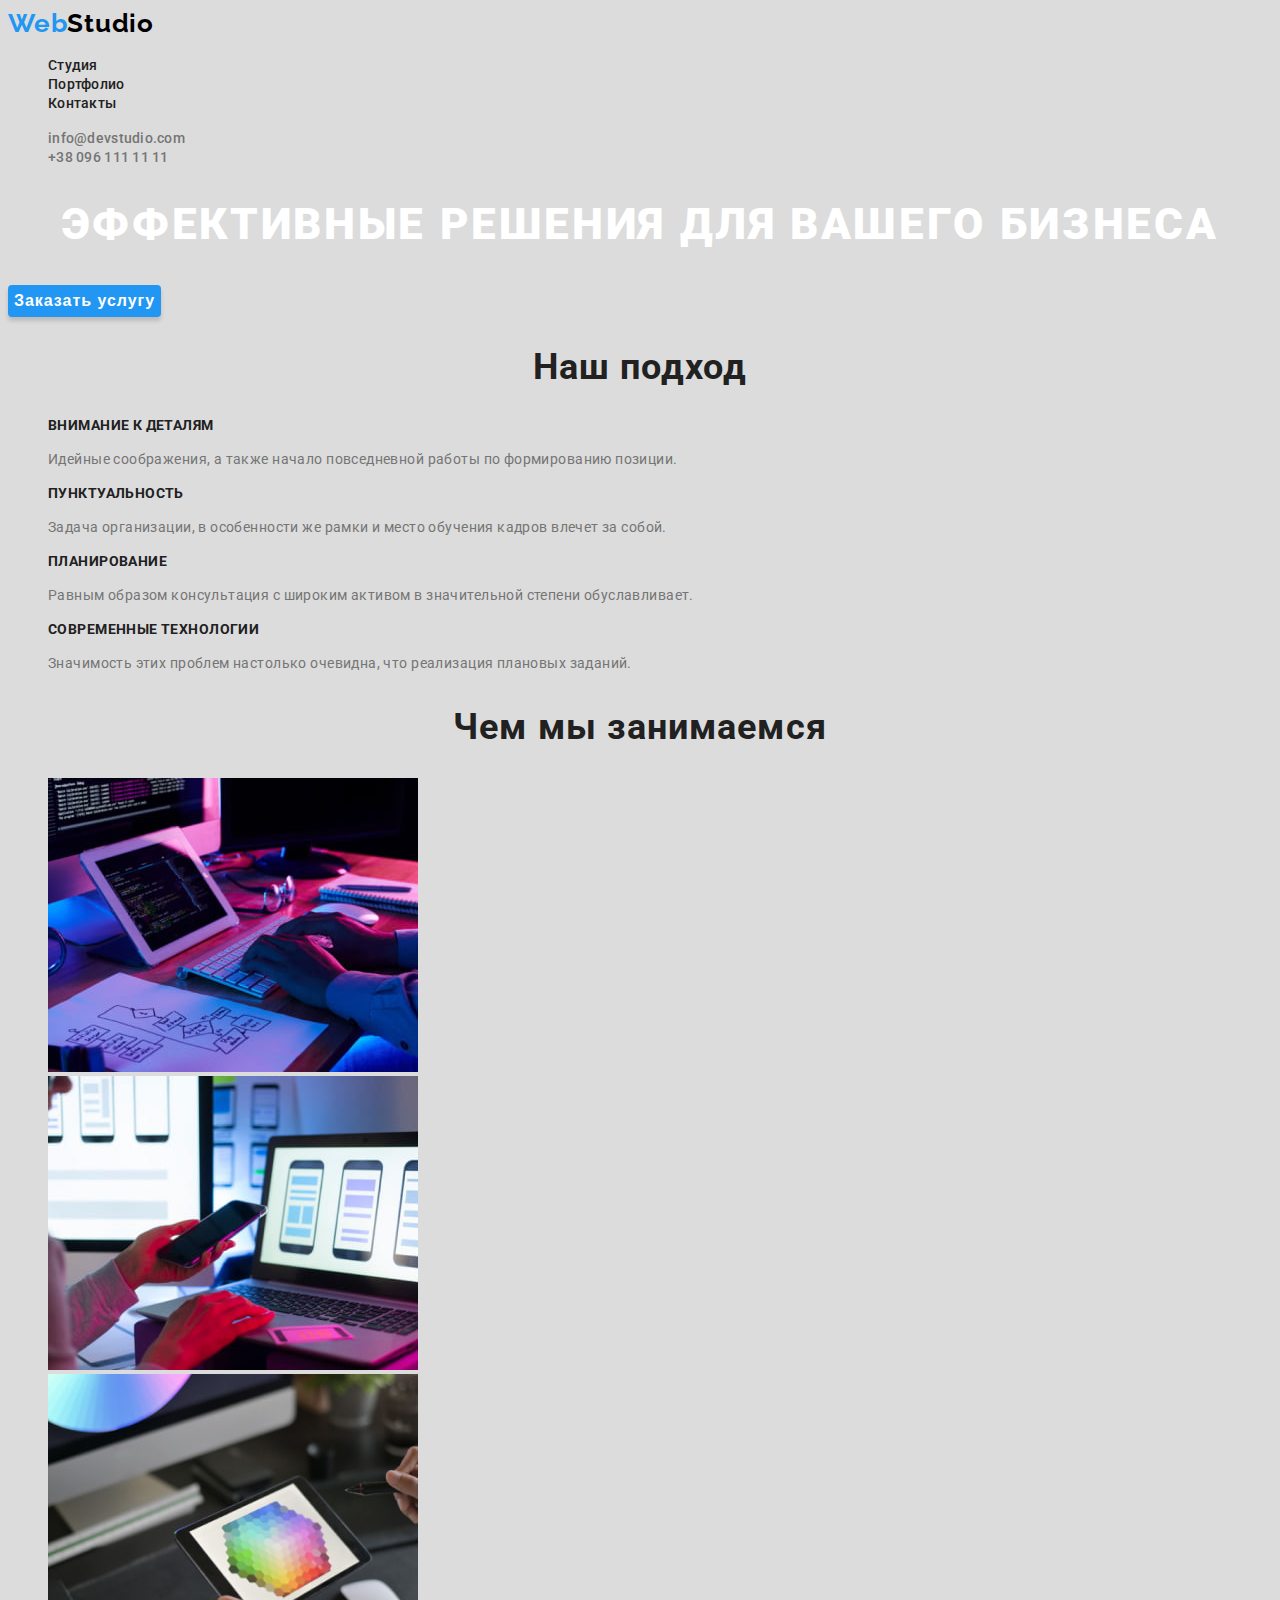
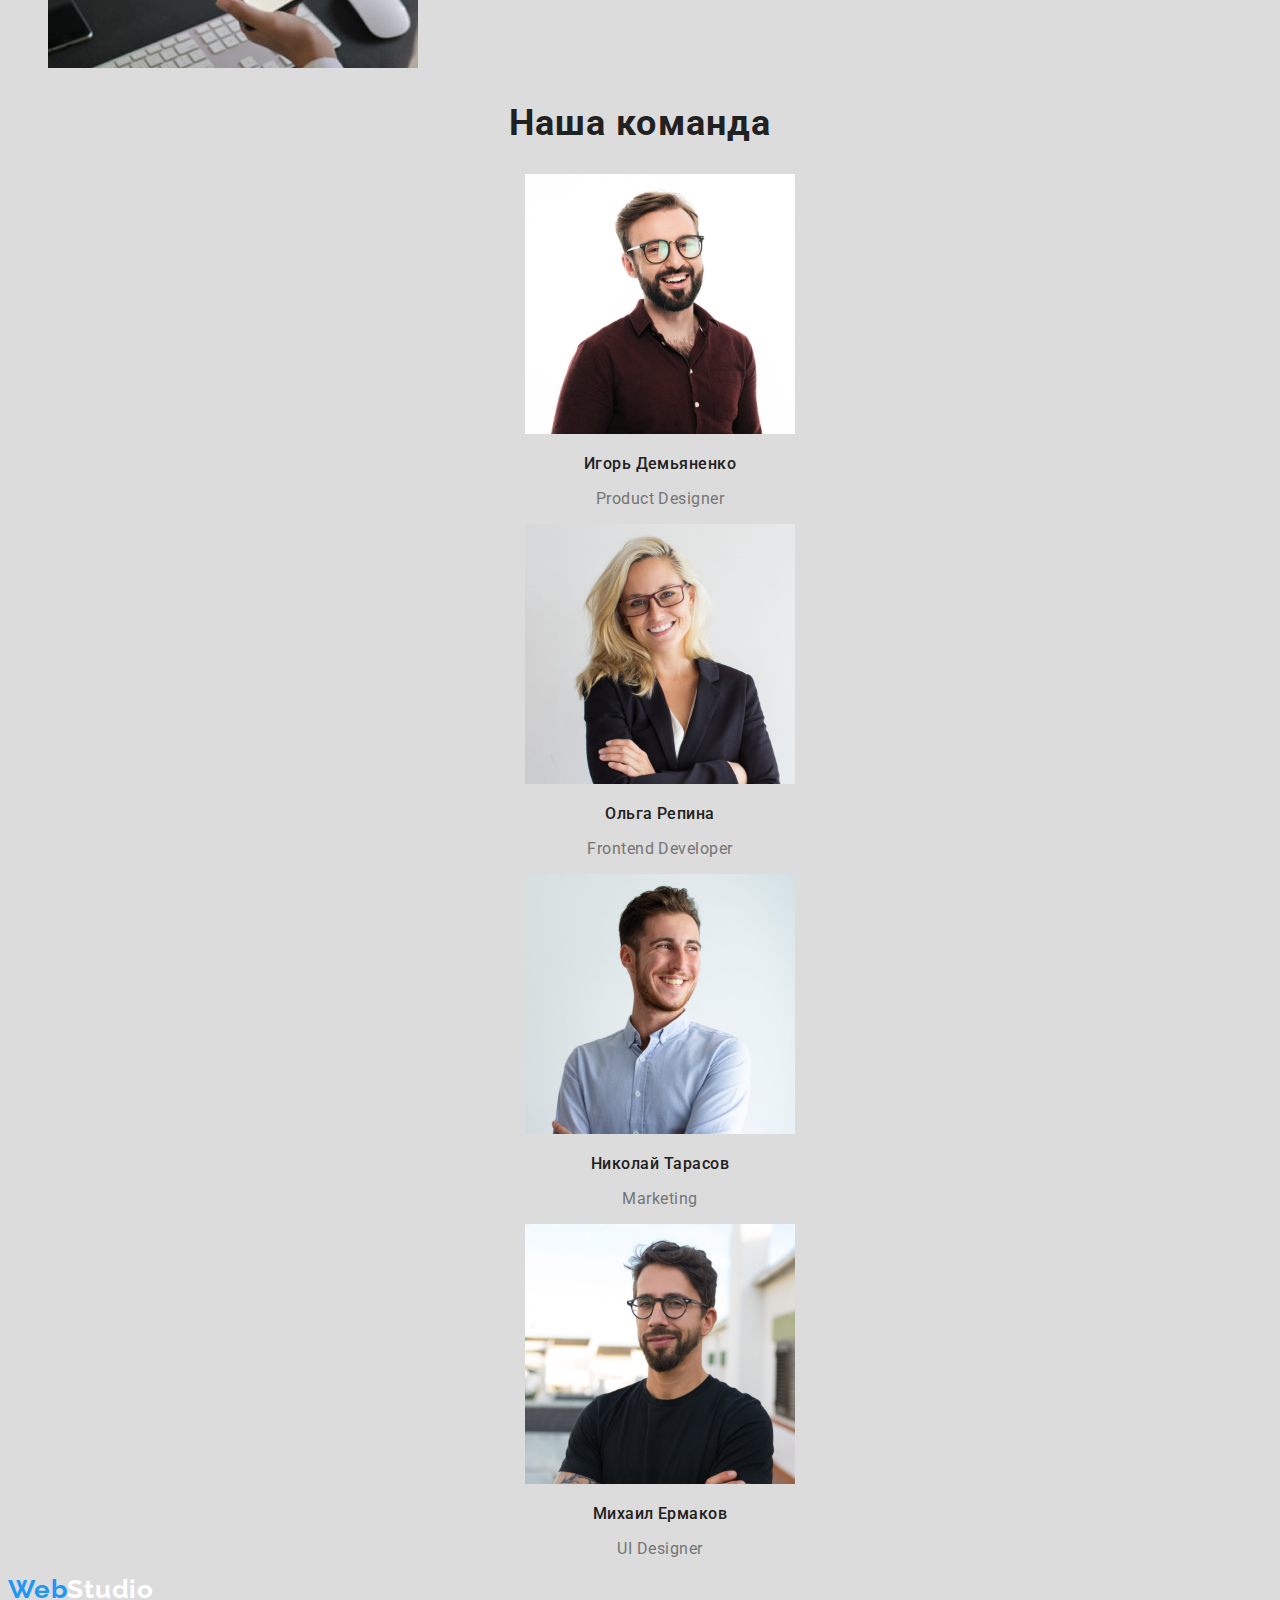
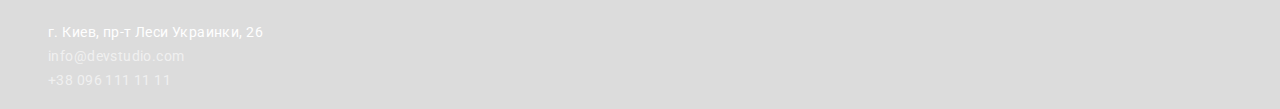
==== commit 682989b3: "change image folder structute" ====
--- a/index.html
+++ b/index.html
@@ -13,7 +13,9 @@
 </head>
 
 <body>
+
   <!-- website header -->
+
   <header class="page-header">
     <a class="logo link" href="./index.html"><span class="accent-logo-color">Web</span><span class="main-logo-color">Studio</span></a>
     <nav class="navigation">
@@ -34,17 +36,20 @@
   </header>
 
   <!-- Main content -->
+
   <main class="main-content">
 
     <!-- Hero section -->
+
     <section class="hero-section">
       <h1 class="hero-title">Эффективные решения для вашего бизнеса</h1>
       <button class="modal-btn" type="button">Заказать услугу</button>
     </section>
 
-    <!-- How we do section -->
+    <!-- Benefits section -->
+
     <section class="benefits">
-      <h2 class="benefits-title">Наш подход</h2>
+      <h2 class="title">Наш подход</h2>
       <ul class="benefits-list list">
         <li class="benefits-list-item">
           <h3 class="benefits-list-item-title">Внимание к деталям</h3>
@@ -65,32 +70,34 @@
       </ul>
     </section>
 
-    <!-- what we do section -->
-    <section class="servises-section">
-      <h2 class="sevises-title">Чем мы занимаемся</h2>
-      <ul class="servises-list list">
-        <li class="servises-list-item">
-          <a class="servises-list-link" href="">
-            <img class="servises-list-item-img" src="./images/websites-development.jpg" 
+    <!-- Serviсes section -->
+
+    <section class="services-section">
+      <h2 class="title">Чем мы занимаемся</h2>
+      <ul class="services-list list">
+        <li class="services-list-item">
+          <a class="services-list-link" href="">
+            <img class="services-list-item-img" src="./images/services/websites-development.jpg" 
               alt="Разработка сайтов под ключ" width="370" height="294">
           </a>
         </li>
-        <li class="servises-list-item">
-          <a class="servises-list-link" href="">
-            <img class="servises-list-item-img" src="./images/mobile-applications-development.jpg" 
+        <li class="services-list-item">
+          <a class="services-list-link" href="">
+            <img class="services-list-item-img" src="./images/services/mobile-applications-development.jpg" 
               alt="Разработка мобильных приложений" width="370" height="294">
           </a>
         </li>
-        <li class="servises-list-item">
-          <a class="servises-list-link" href="">
-            <img class="servises-list-item-img" src="./images/projects-design.jpg" 
+        <li class="services-list-item">
+          <a class="services-list-link" href="">
+            <img class="services-list-item-img" src="./images/services/projects-design.jpg" 
               alt="Дизайн проектов" width="370" height="294"></a></li>
       </ul>
     </section>
     
-    <!-- Our team section-->
+    <!-- Team section-->
+
     <section class="team-section">
-      <h2 class="team-title">Наша команда</h2>
+      <h2 class="title">Наша команда</h2>
       <ul class="team-list list">
         <li class="team-list-item">
           <a class="team-list-item-link link" href="">
@@ -125,6 +132,7 @@
   </main>
 
   <!-- footer content -->
+
   <footer class="page-footer-section">
     <a class="logo link" href="./index.html"><span class="accent-logo-color">Web</span><span class="alternate-logo-color">Studio</span></a>
     <address class="page-footer-contacts">
--- a/css/styles.css
+++ b/css/styles.css
@@ -18,6 +18,8 @@
 3. Типографика
 4. Отображение
  */
+
+/* ------------------------- VARIABLES ------------------------- */
 
 :root {
   --primary-text-color: #757575;
@@ -32,9 +34,15 @@
   --main-font-family: 'Roboto', 'Arial', 'Helvetica', sans-serif;
 }
 
+/* ------------------------- END VARIABLES ------------------------- */
+
+/* ------------------------- GLOBAL ------------------------- */
+
 body {
   font-family: var(--main-font-family);
   color: var(--primary-text-color);
+  /* временный фон */
+  background-color: rgb(220, 220, 220);
 }
 
 .link {
@@ -46,6 +54,7 @@
   list-style: none;
 }
 
+/* ------------------------- END GLOBAL ------------------------- */
 
 /* ------------------------- COMPONENTS ------------------------- */
 
@@ -73,18 +82,16 @@
 
 /* ------------------------- END LOGO ------------------------- */
 
-/* ------------------------- BUTTON ------------------------- */
+/* ------------------------- MODAL BUTTON ------------------------- */
 
 .modal-btn {
   font-weight: 700;
   font-size: 16px;
-  line-height: 1.88;
+  line-height: 1.87;
   text-align: center;
   letter-spacing: 0.06em;
   color: var(--alternate-logo-color);
   background-color: var(--accent-logo-color);
-  width: 200px;
-  height: 50px;
   border: none;
   border-radius: 4px;
   box-shadow: 0px 4px 4px rgba(0, 0, 0, 0.15);
@@ -95,19 +102,45 @@
   background-color: var(--hover-modal-btn-color);
 }
 
-/* ------------------------- END BUTTON ------------------------- */
+/* ------------------------- END MODAL BUTTON ------------------------- */
+
+/* ------------------------- FILTER BUTTON ------------------------- */
+
+.filter-list-btn {
+  font-weight: 500;
+  font-size: 16px;
+  line-height: 1.62;
+  text-align: center;
+  letter-spacing: 0.03em;
+  color: var(--titles-text-color);
+  background-color: var(--filter-btn-color);
+  border: none;
+  border-radius: 4px;
+}
+
+.filter-list-btn:hover,
+.filter-list-btn:focus {
+  background-color: var(--accent-logo-color);
+  box-shadow: 0px 3px 1px rgba(0, 0, 0, 0.1), 0px 1px 2px rgba(0, 0, 0, 0.08),
+    0px 2px 2px rgba(0, 0, 0, 0.12);
+  color: var(--alternate-logo-color);
+}
+
+/* ------------------------- END FILTER BUTTON ------------------------- */
 
 /* ------------------------- TITLES ------------------------- */
 
-
+.title {
+  font-size: 36px;
+  line-height: 1.17;
+  text-align: center;
+  letter-spacing: 0.03em;
+  color: var(--titles-text-color);
+}
 
 /* ------------------------- END TITLES ------------------------- */
 
-
-/* ------------------------- END COMPONENTS ------------------------- */
-
-
-/* ------------------------- NAVIGATION ------------------------- */
+/* ------------------------- HEADER ------------------------- */
 
 .nav-list-link {
   font-weight: 500;
@@ -131,7 +164,31 @@
   color: var(--accent-logo-color);
 }
 
-/* ------------------------- END NAVIGATION ------------------------- */
+/* ------------------------- END HEADER ------------------------- */
+
+/* ------------------------- FOOTER ------------------------- */
+
+.page-footer-contacts {
+  font-style: normal;
+}
+
+.page-footer-contacts-list-item {
+  font-size: 14px;
+  line-height: 1.71;
+  letter-spacing: 0.03em;
+  color: var(--alternate-logo-color);
+}
+
+.page-footer-contacts-list-link {
+  font-size: 14px;
+  line-height: 1.71;
+  letter-spacing: 0.03em;
+  color: var(--footer-contacts-color);
+}
+
+/* ------------------------- END FOOTER ------------------------- */
+
+/* ------------------------- END COMPONENTS ------------------------- */
 
 /* ------------------------- HERO ------------------------- */
 
@@ -145,21 +202,10 @@
   color: var(--alternate-logo-color);
 }
 
-
 /* ------------------------- END HERO ------------------------- */
 
 /* ------------------------- BENEFITS ------------------------- */
 
-.benefits-title,
-.sevises-title,
-.team-title {
-  font-size: 36px;
-  line-height: 1.17;
-  text-align: center;
-  letter-spacing: 0.03em;
-  color: var(--titles-text-color);
-}
-
 .benefits-list-item-title {
   font-size: 14px;
   line-height: 1.14;
@@ -172,18 +218,17 @@
   font-size: 14px;
   line-height: 1.71;
   letter-spacing: 0.03em;
-  color: var(--primary-text-color);
 }
 
 /* ------------------------- END BENEFITS ------------------------- */
 
-/* ------------------------- SERVISES ------------------------- */
-
-/* ------------------------- END SERVISES ------------------------- */
+/* ------------------------- SERVICES ------------------------- */
+
+/* ------------------------- END SERVICES ------------------------- */
 
 /* ------------------------- TEAM ------------------------- */
 
-.team-list-item-link {
+.team-list {
   text-align: center;
 }
 
@@ -199,30 +244,23 @@
   font-size: 16px;
   line-height: 1.19;
   letter-spacing: 0.03em;
-  color: var(--primary-text-color);
 }
 
 /* ------------------------- END TEAM ------------------------- */
 
-/* ------------------------- FOOTER ------------------------- */
-
-/* ------------------------- END FOOTER ------------------------- */
-
-.page-footer-contacts {
-  font-style: normal;
-}
-
-.page-footer-contacts-list-item {
-  font-size: 14px;
-  line-height: 1.71;
-  letter-spacing: 0.03em;
-  color: var(--alternate-logo-color);
-}
-
-.page-footer-contacts-list-link {
-  font-size: 14px;
-  line-height: 1.71;
-  letter-spacing: 0.03em;
-  color: var(--footer-contacts-color);
-}
-}+/* ------------------------- PORTFOLIO ------------------------- */
+
+.projects-list-item-name {
+  font-size: 18px;
+  line-height: 2;
+  letter-spacing: 0.06em;
+  color: var(--titles-text-color);
+}
+
+.projects-list-item-type {
+  font-size: 16px;
+  line-height: 1.87;
+  letter-spacing: 0.03em;
+}
+
+/* ------------------------- END PORTFOLIO ------------------------- */
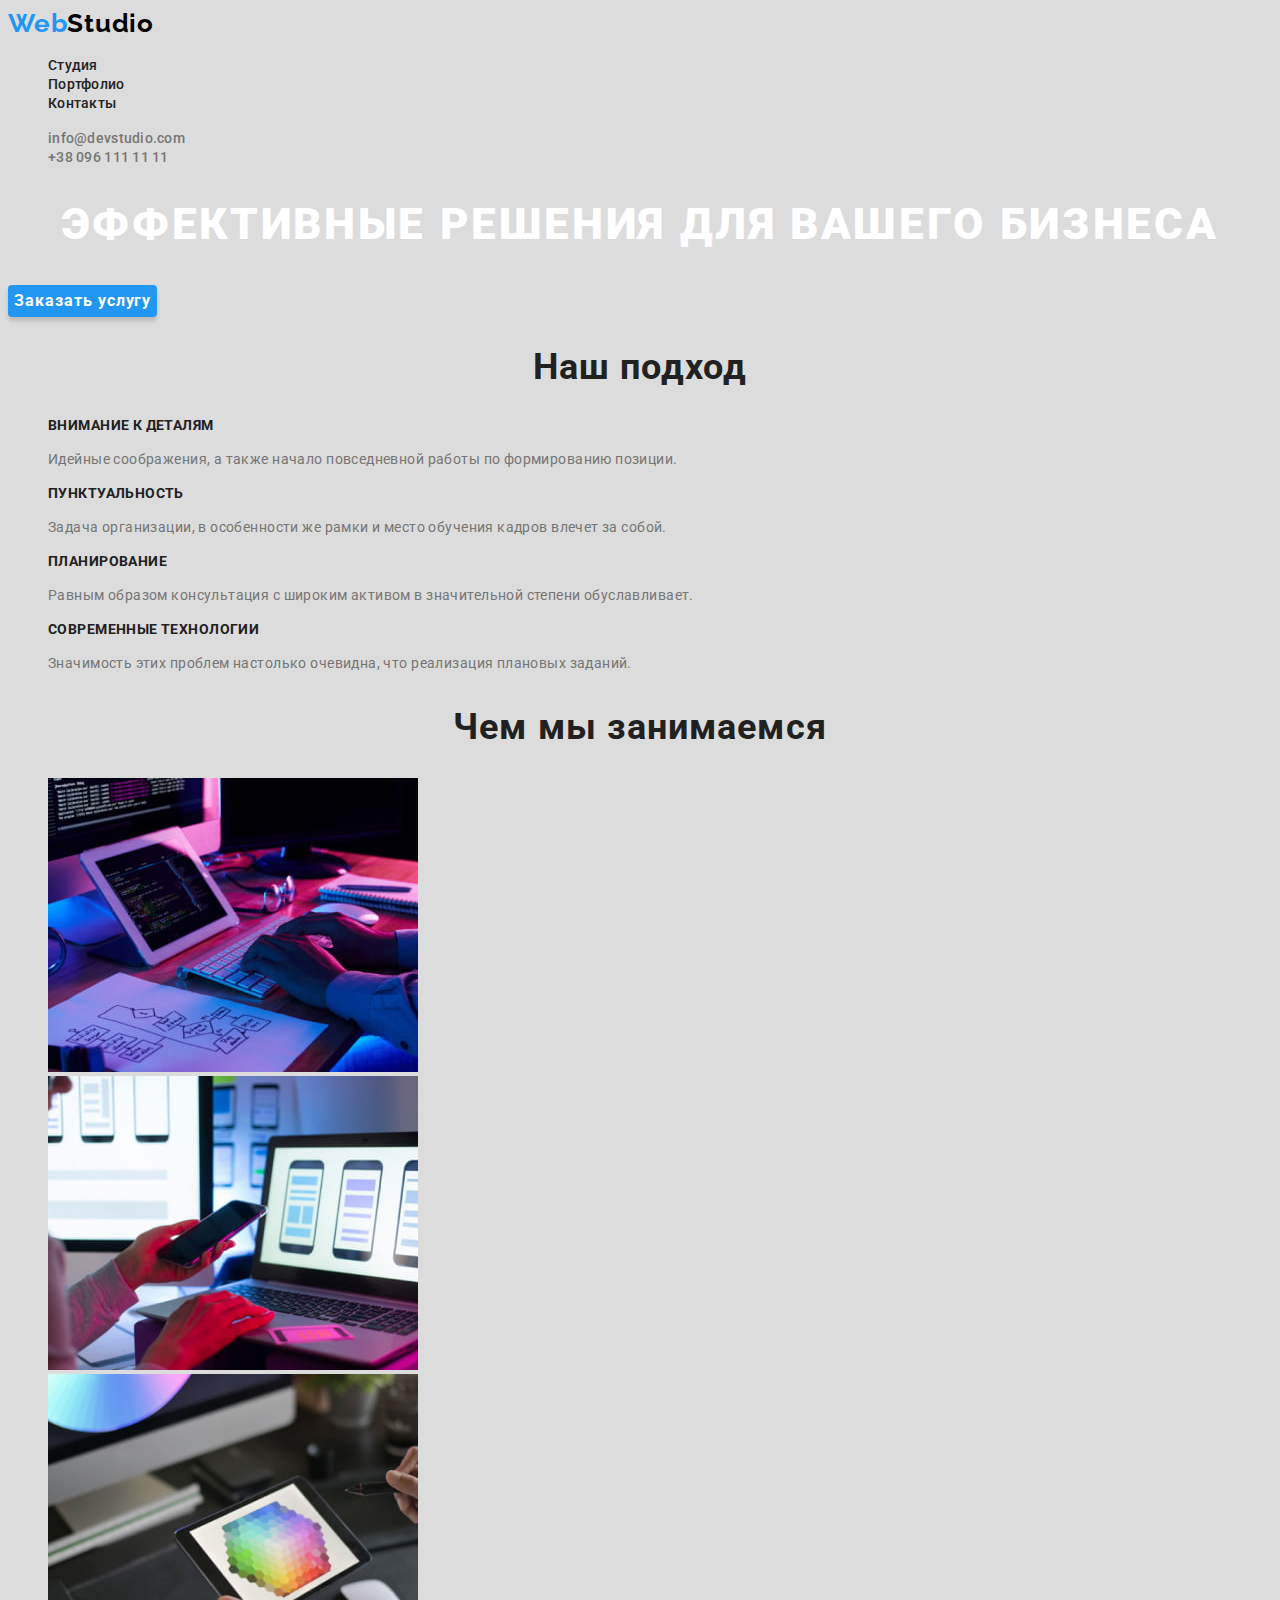
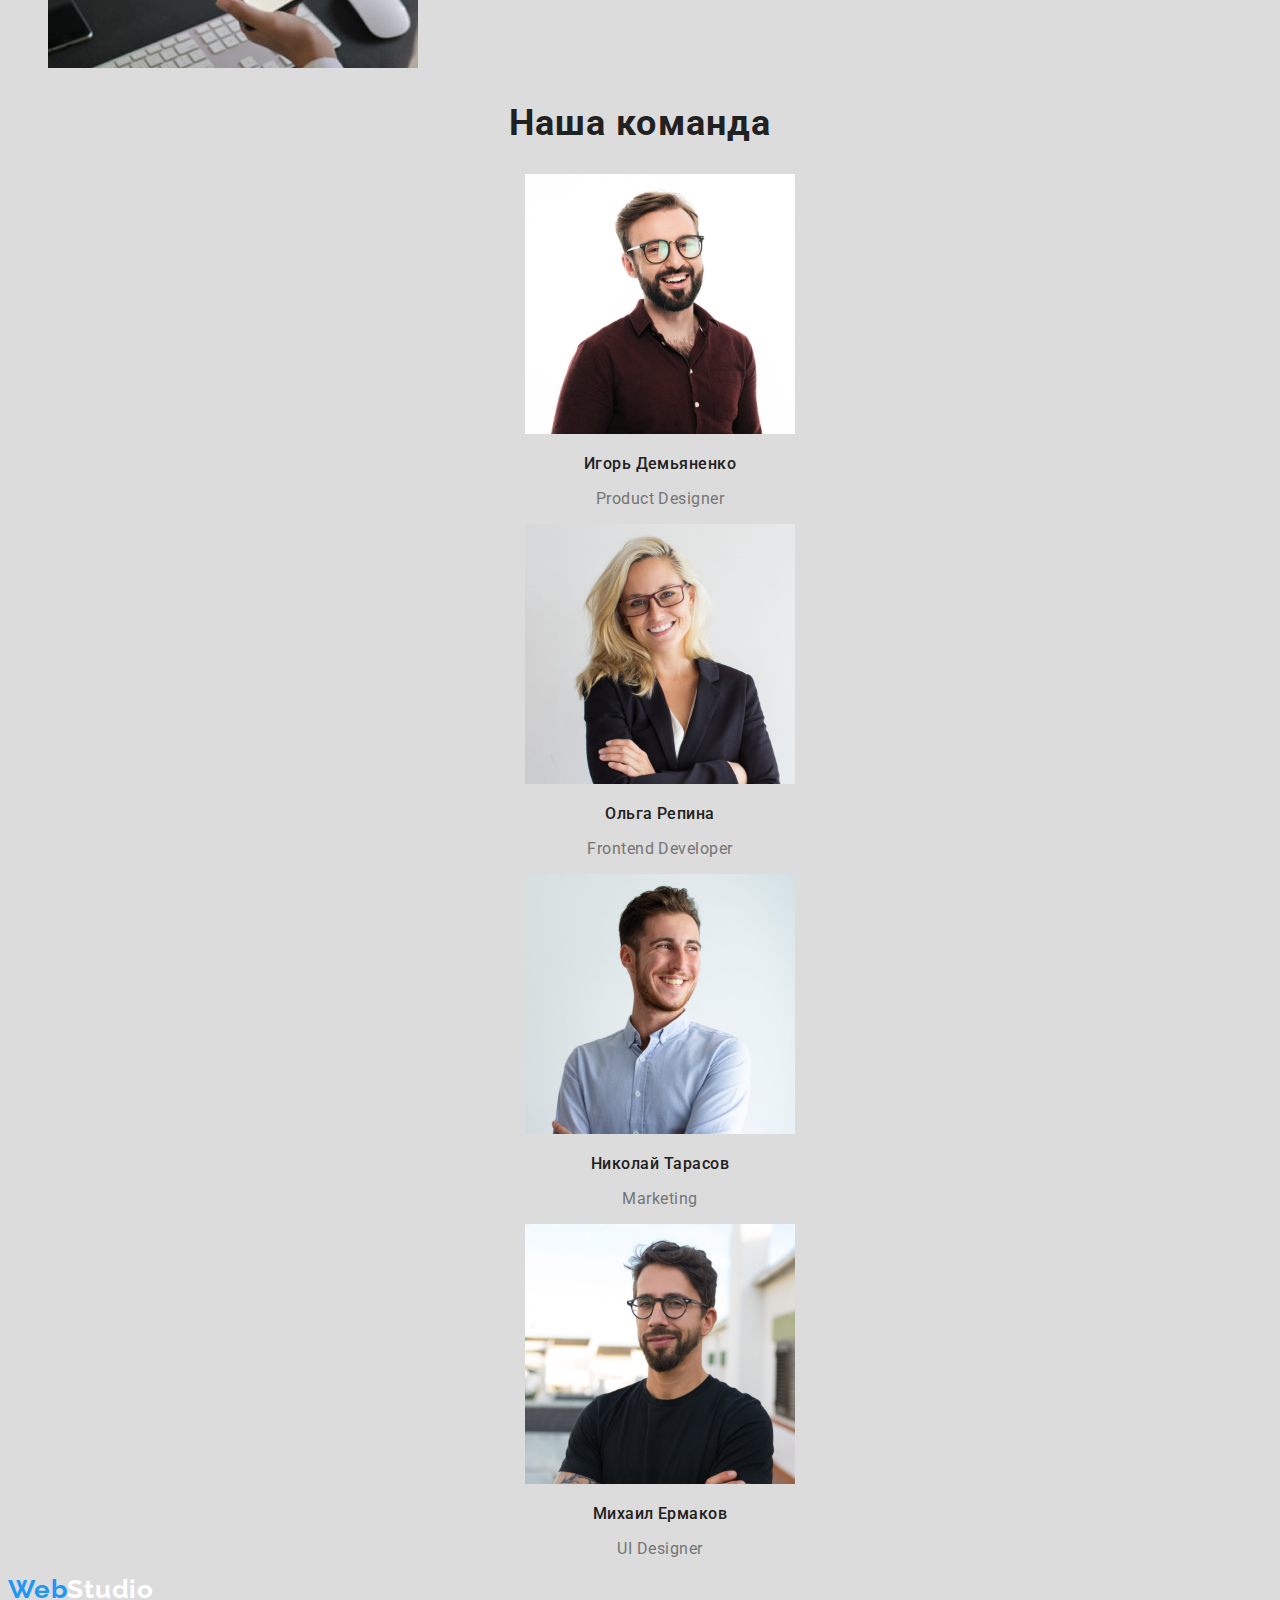
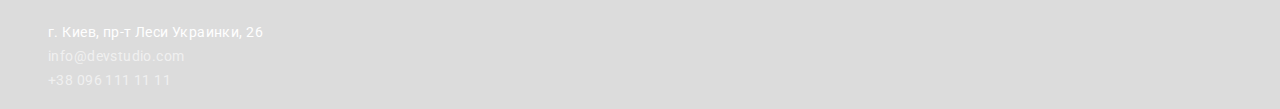
==== commit 5edc23d9: "fix button font-family, delete some coments" ====
--- a/index.html
+++ b/index.html
@@ -9,7 +9,7 @@
   <link rel="preconnect" href="https://fonts.gstatic.com">
   <link href="https://fonts.googleapis.com/css2?family=Raleway:wght@700&family=Roboto:wght@400;500;700;900&display=swap"
     rel="stylesheet">
-  <title>Document</title>
+  <title>Веб-студия</title>
 </head>
 
 <body>
--- a/css/styles.css
+++ b/css/styles.css
@@ -1,24 +1,3 @@
-/* 
-пример хорошего цсс
-.selector,
-.selector-secondary,
-.selector[type="text"] {
-  padding: 15px;
-  margin: 0 0 15px;
-  background-color: rgba(0,0,0,.5);
-  box-shadow: 0 1px 2px #ccc, inset 0 1px 0 #fff;
-}
-*/
-
-/* 
-Объявления логически связанных свойств должны быть сгруппированы в следующем порядке:
-
-1. Позиционирование
-2. Блочная модель
-3. Типографика
-4. Отображение
- */
-
 /* ------------------------- VARIABLES ------------------------- */
 
 :root {
@@ -41,7 +20,7 @@
 body {
   font-family: var(--main-font-family);
   color: var(--primary-text-color);
-  /* временный фон */
+  /* temporary background */
   background-color: rgb(220, 220, 220);
 }
 
@@ -85,6 +64,7 @@
 /* ------------------------- MODAL BUTTON ------------------------- */
 
 .modal-btn {
+  font-family: inherit;
   font-weight: 700;
   font-size: 16px;
   line-height: 1.87;
@@ -92,6 +72,7 @@
   letter-spacing: 0.06em;
   color: var(--alternate-logo-color);
   background-color: var(--accent-logo-color);
+  cursor: pointer;
   border: none;
   border-radius: 4px;
   box-shadow: 0px 4px 4px rgba(0, 0, 0, 0.15);
@@ -107,6 +88,7 @@
 /* ------------------------- FILTER BUTTON ------------------------- */
 
 .filter-list-btn {
+  font-family: inherit;
   font-weight: 500;
   font-size: 16px;
   line-height: 1.62;
@@ -114,6 +96,7 @@
   letter-spacing: 0.03em;
   color: var(--titles-text-color);
   background-color: var(--filter-btn-color);
+  cursor: pointer;
   border: none;
   border-radius: 4px;
 }
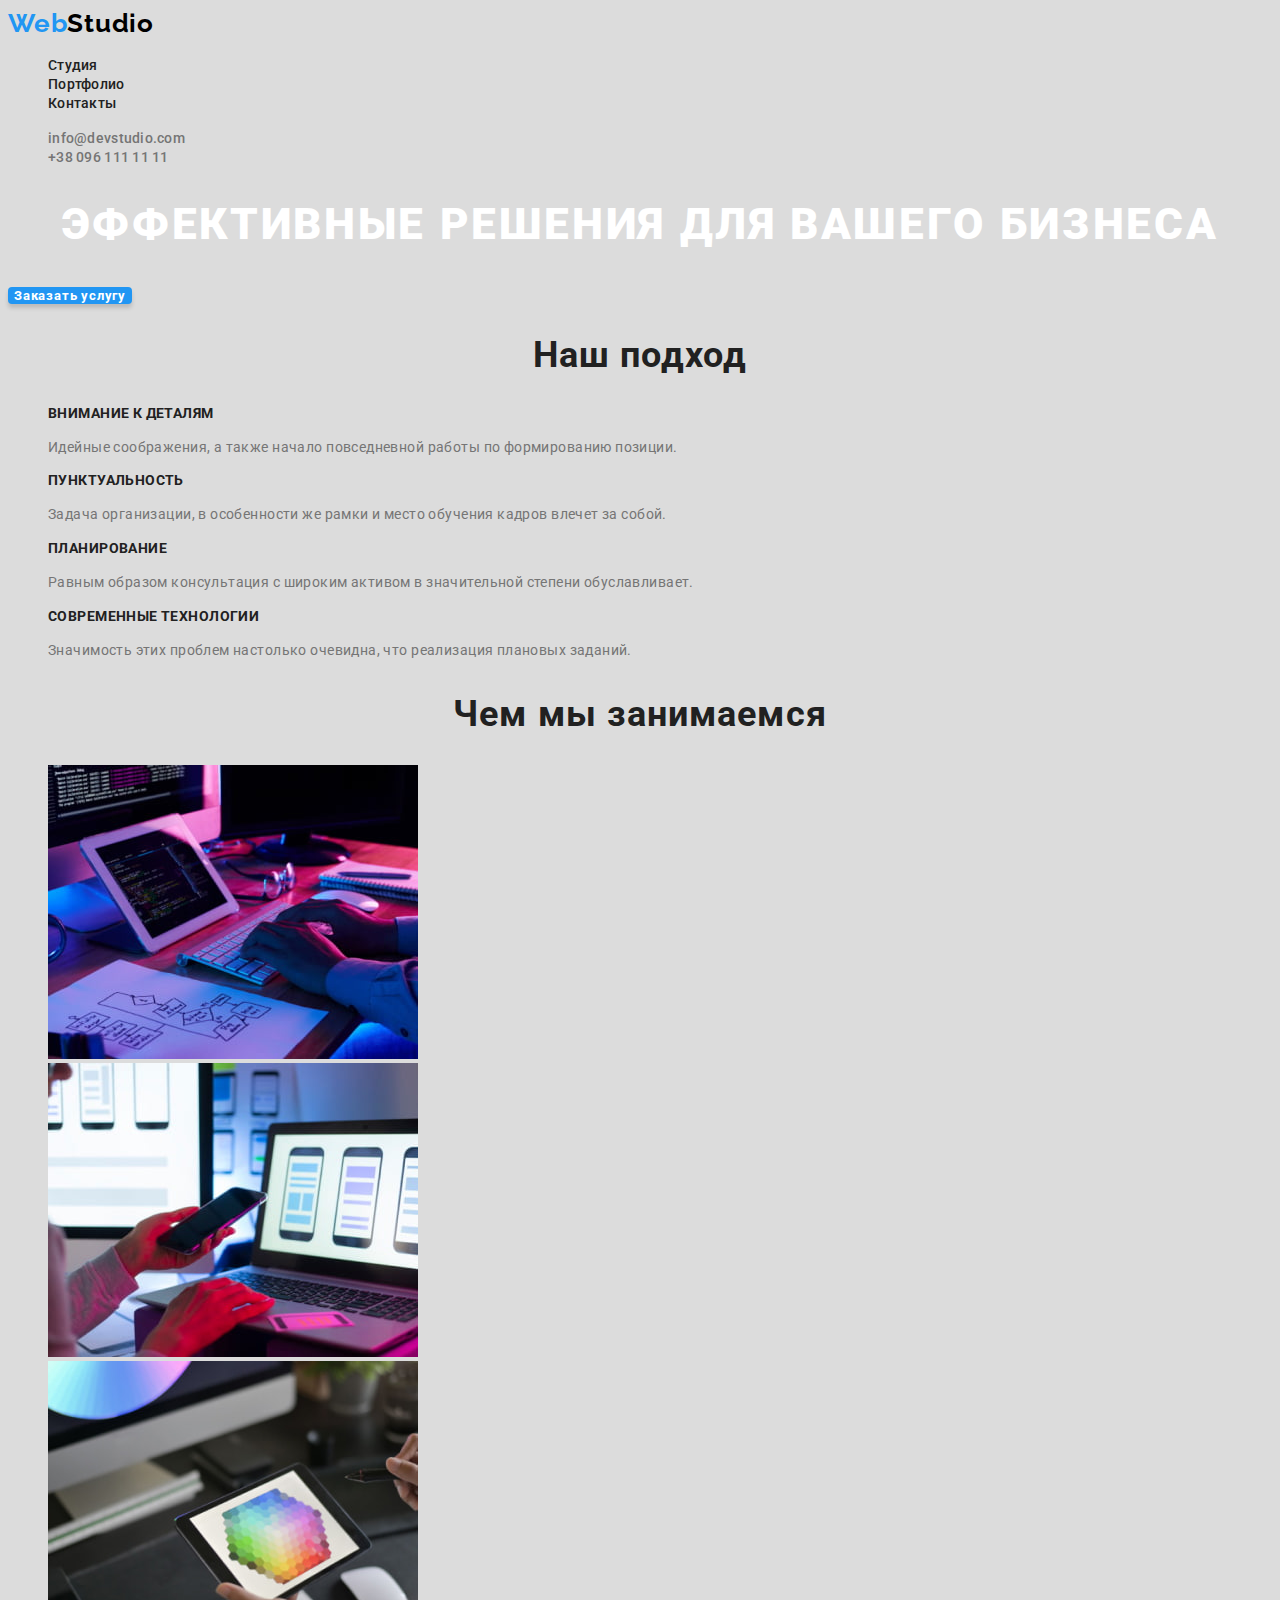
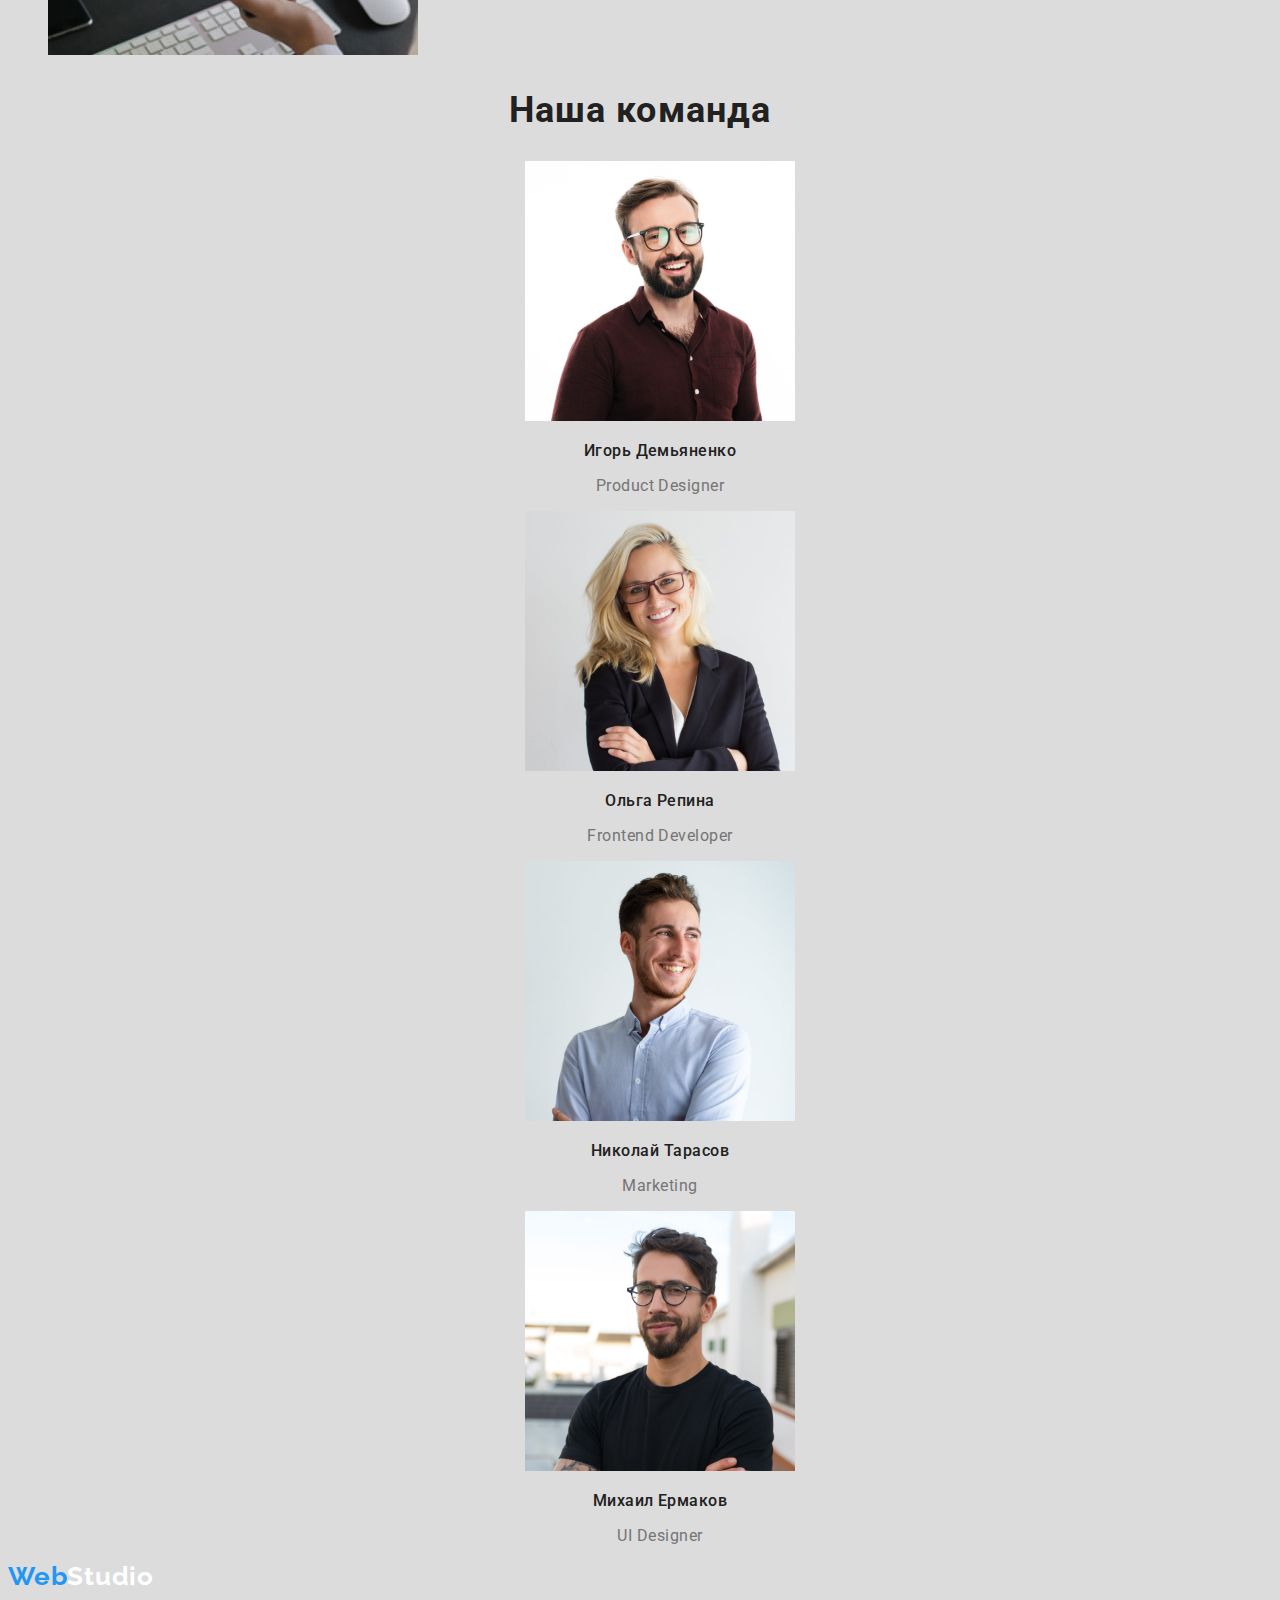
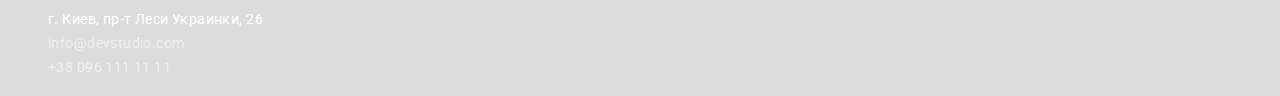
==== commit acf973bc: "little optimisation css code and lorgo html markup" ====
--- a/index.html
+++ b/index.html
@@ -17,7 +17,7 @@
   <!-- website header -->
 
   <header class="page-header">
-    <a class="logo link" href="./index.html"><span class="accent-logo-color">Web</span><span class="main-logo-color">Studio</span></a>
+    <a class="logo link" href="./index.html"><span class="accent-logo-color">Web</span>Studio</a>
     <nav class="navigation">
       <ul class="nav-list list">
         <li class="nav-list-item"><a class="nav-list-link link" href="./index.html">Студия</a></li>
@@ -134,7 +134,7 @@
   <!-- footer content -->
 
   <footer class="page-footer-section">
-    <a class="logo link" href="./index.html"><span class="accent-logo-color">Web</span><span class="alternate-logo-color">Studio</span></a>
+    <a class="logo link alternate-logo-color" href="./index.html"><span class="accent-logo-color">Web</span>Studio</a>
     <address class="page-footer-contacts">
       <ul class="page-footer-contacts-list list">
         <li class="page-footer-contacts-list-item">г. Киев, пр-т Леси Украинки, 26</li>
--- a/css/styles.css
+++ b/css/styles.css
@@ -1,3 +1,4 @@
+/* 6594 символов + 6010 символов + 250 строк.  */
 /* ------------------------- VARIABLES ------------------------- */
 
 :root {
@@ -45,17 +46,14 @@
   font-size: 26px;
   line-height: 1.19;
   letter-spacing: 0.03em;
+  color: var(--main-logo-color);
 }
 
 .accent-logo-color {
   color: var(--accent-logo-color);
 }
 
-.main-logo-color {
-  color: var(--main-logo-color);
-}
-
-.alternate-logo-color {
+.logo.alternate-logo-color {
   color: var(--alternate-logo-color);
 }
 
@@ -66,7 +64,7 @@
 .modal-btn {
   font-family: inherit;
   font-weight: 700;
-  font-size: 16px;
+  font-size: 16px
   line-height: 1.87;
   text-align: center;
   letter-spacing: 0.06em;
@@ -125,19 +123,16 @@
 
 /* ------------------------- HEADER ------------------------- */
 
-.nav-list-link {
+.nav-list-link,
+.page-header-contacts-link {
   font-weight: 500;
   font-size: 14px;
   line-height: 1.14;
   letter-spacing: 0.02em;
-  color: var(--titles-text-color);
-}
-
-.page-header-contacts-link {
-  font-weight: 500;
-  font-size: 14px;
-  line-height: 1.14;
-  letter-spacing: 0.02em;
+}
+
+.nav-list-link {
+  color: var(--titles-text-color);
 }
 
 .nav-list-link:hover,
@@ -163,9 +158,6 @@
 }
 
 .page-footer-contacts-list-link {
-  font-size: 14px;
-  line-height: 1.71;
-  letter-spacing: 0.03em;
   color: var(--footer-contacts-color);
 }
 
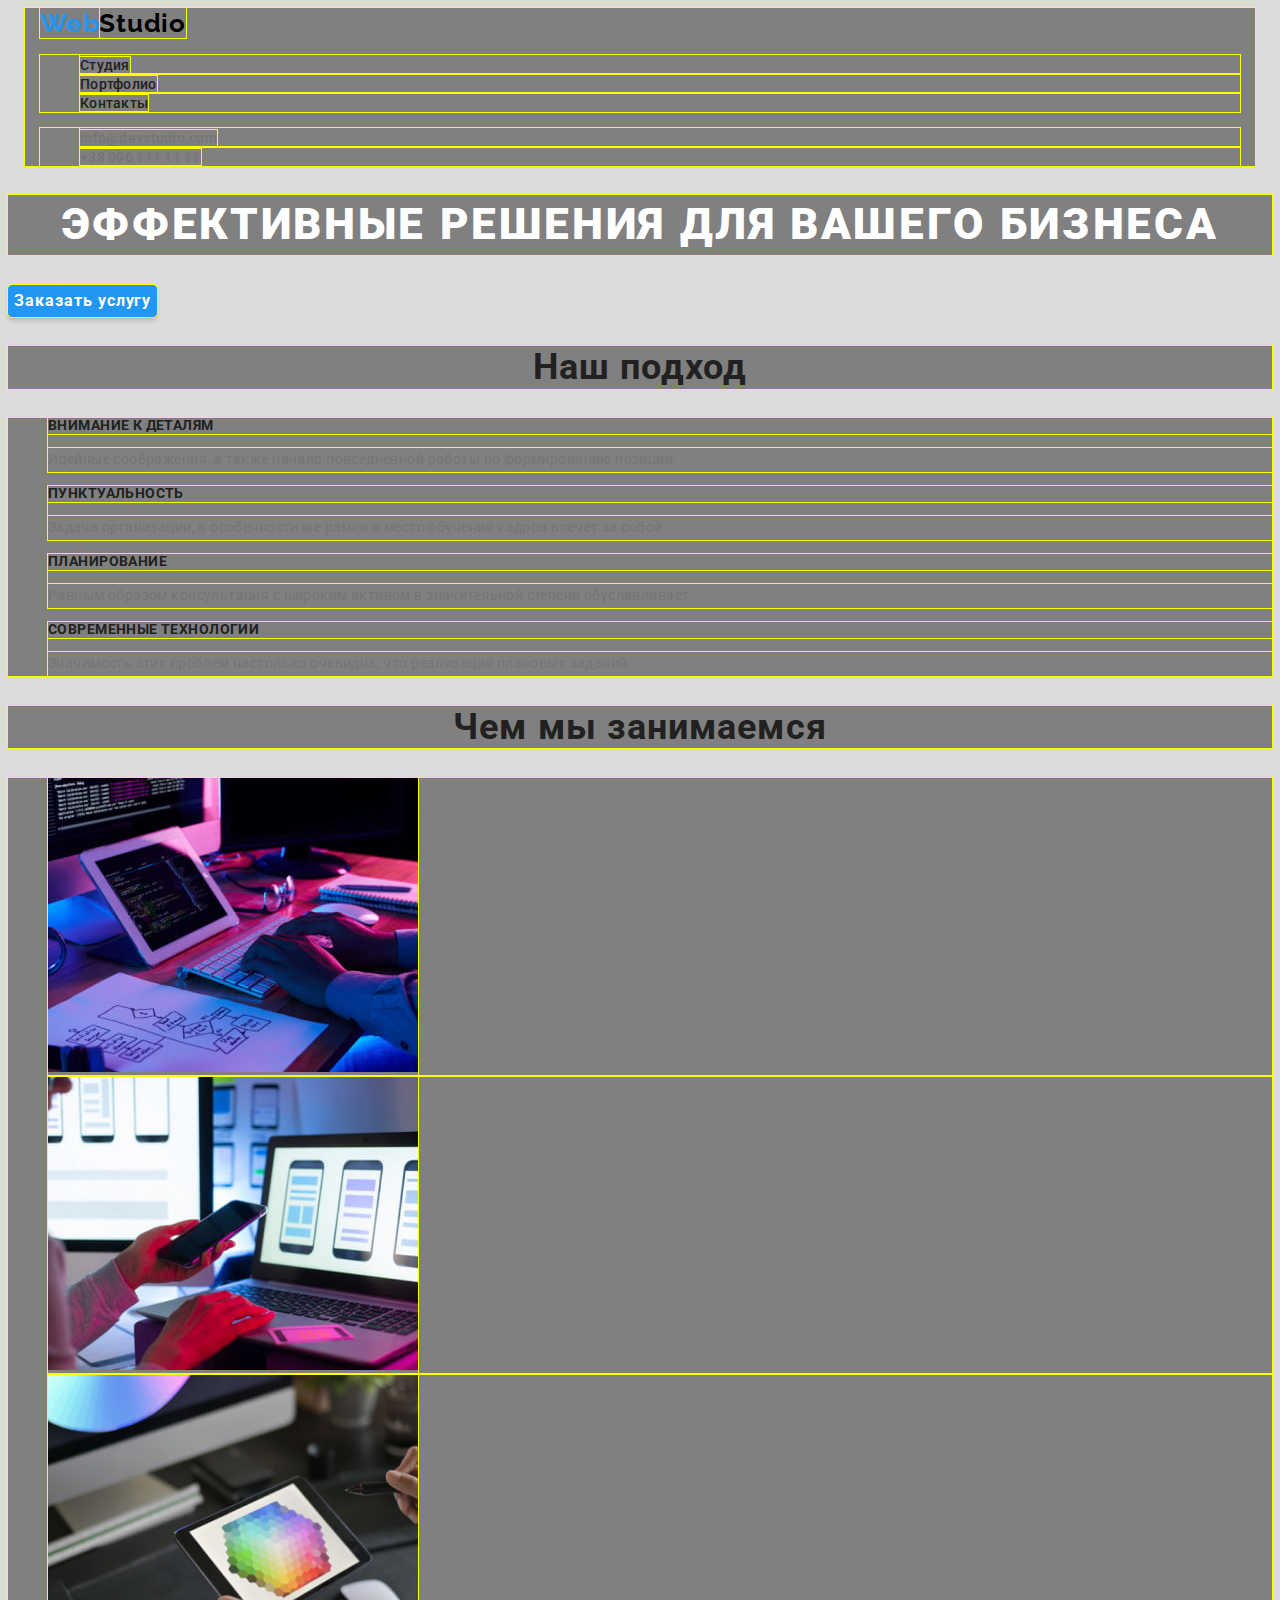
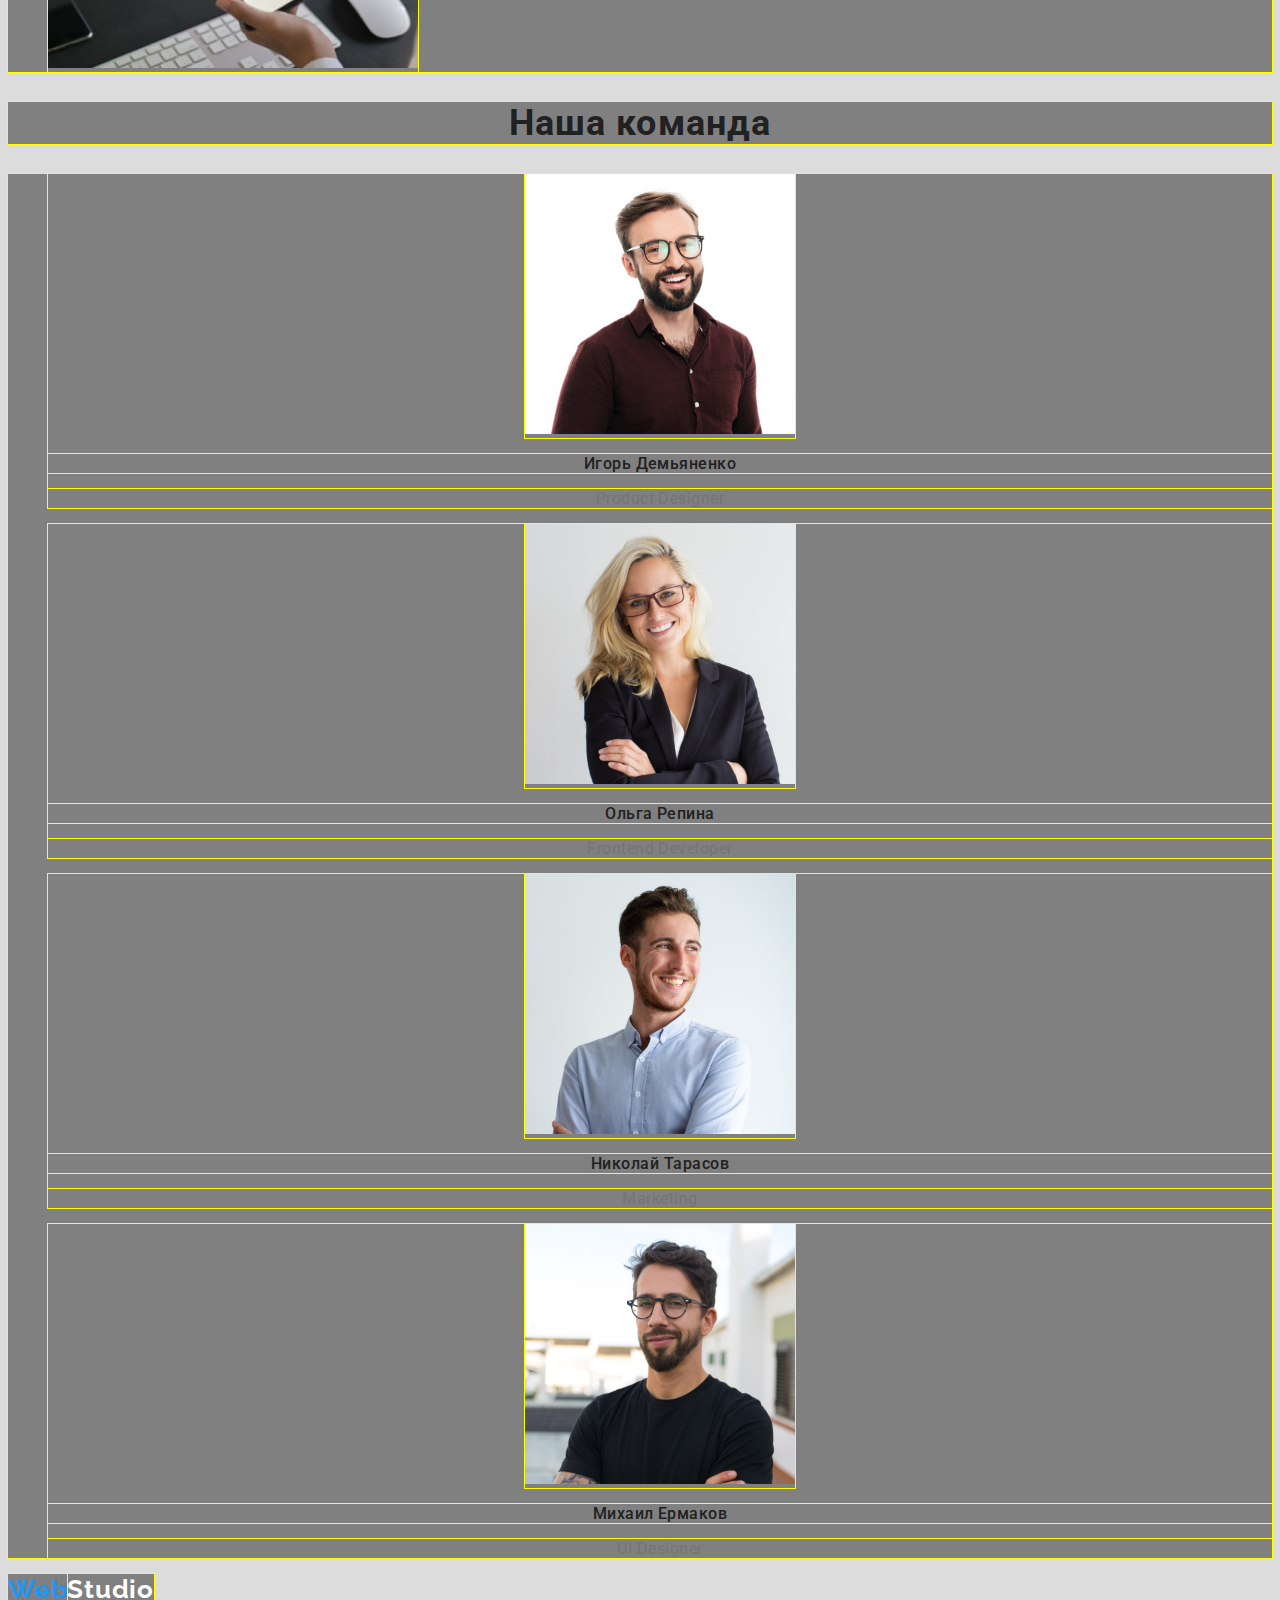
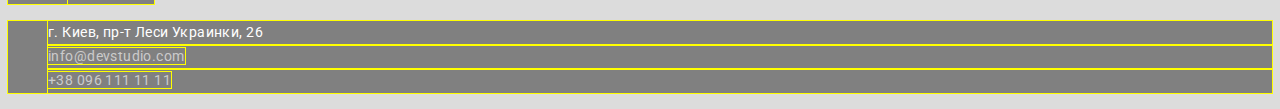
==== commit c3ce41ba: "add normalize + temporary styles" ====
--- a/index.html
+++ b/index.html
@@ -5,6 +5,9 @@
   <meta charset="UTF-8">
   <meta http-equiv="X-UA-Compatible" content="IE=edge">
   <meta name="viewport" content="width=device-width, initial-scale=1.0">
+  <link rel="stylesheet" href="https://cdnjs.cloudflare.com/ajax/libs/modern-normalize/1.0.0/modern-normalize.min.css"
+    integrity="sha512-ISS7cAi1PEhQ8jnbJpJZMd29NlhNj4AWYyLOSp2CE/CsHxTCu+r+t0D2yoJudVrd0/8fTVPUVDzY5Tvli75u/g=="
+    crossorigin="anonymous" referrerpolicy="no-referrer" />
   <link rel="stylesheet" href="./css/styles.css">
   <link rel="preconnect" href="https://fonts.gstatic.com">
   <link href="https://fonts.googleapis.com/css2?family=Raleway:wght@700&family=Roboto:wght@400;500;700;900&display=swap"
@@ -17,22 +20,24 @@
   <!-- website header -->
 
   <header class="page-header">
-    <a class="logo link" href="./index.html"><span class="accent-logo-color">Web</span>Studio</a>
-    <nav class="navigation">
-      <ul class="nav-list list">
-        <li class="nav-list-item"><a class="nav-list-link link" href="./index.html">Студия</a></li>
-        <li class="nav-list-item"><a class="nav-list-link link" href="./portfolio.html">Портфолио</a></li>
-        <li class="nav-list-item"><a class="nav-list-link link" href="">Контакты</a></li>
+    <div class="container">
+      <a class="logo link" href="./index.html"><span class="accent-logo-color">Web</span>Studio</a>
+      <nav class="navigation">
+        <ul class="nav-list list">
+          <li class="nav-list-item"><a class="nav-list-link link" href="./index.html">Студия</a></li>
+          <li class="nav-list-item"><a class="nav-list-link link" href="./portfolio.html">Портфолио</a></li>
+          <li class="nav-list-item"><a class="nav-list-link link" href="">Контакты</a></li>
+        </ul>
+      </nav>
+      <ul class="page-header-contacts-list list">
+        <li class="page-header-contacts-item">
+          <a class="page-header-contacts-link link" href="mailto:info@devstudio.com">info@devstudio.com</a>
+        </li>
+        <li class="page-header-contacts-item">
+          <a class="page-header-contacts-link link" href="tel:+380961111111">+38 096 111 11 11</a>
+        </li>
       </ul>
-    </nav>
-    <ul class="page-header-contacts-list list">
-      <li class="page-header-contacts-item">
-        <a class="page-header-contacts-link link" href="mailto:info@devstudio.com">info@devstudio.com</a>
-      </li>
-      <li class="page-header-contacts-item">
-        <a class="page-header-contacts-link link" href="tel:+380961111111">+38 096 111 11 11</a>
-      </li>
-    </ul>
+    </div>
   </header>
 
   <!-- Main content -->
--- a/css/styles.css
+++ b/css/styles.css
@@ -34,6 +34,26 @@
   list-style: none;
 }
 
+.container {
+  width: 1200px;
+  padding: 0 15px;
+  margin: 0 auto;
+}
+
+h1,
+h2,
+h3,
+p,
+a,
+button,
+ul,
+li,
+div,
+span {
+  outline: 1px solid yellow;
+  background-color: grey;
+}
+
 /* ------------------------- END GLOBAL ------------------------- */
 
 /* ------------------------- COMPONENTS ------------------------- */
@@ -64,7 +84,7 @@
 .modal-btn {
   font-family: inherit;
   font-weight: 700;
-  font-size: 16px
+  font-size: 16px;
   line-height: 1.87;
   text-align: center;
   letter-spacing: 0.06em;
